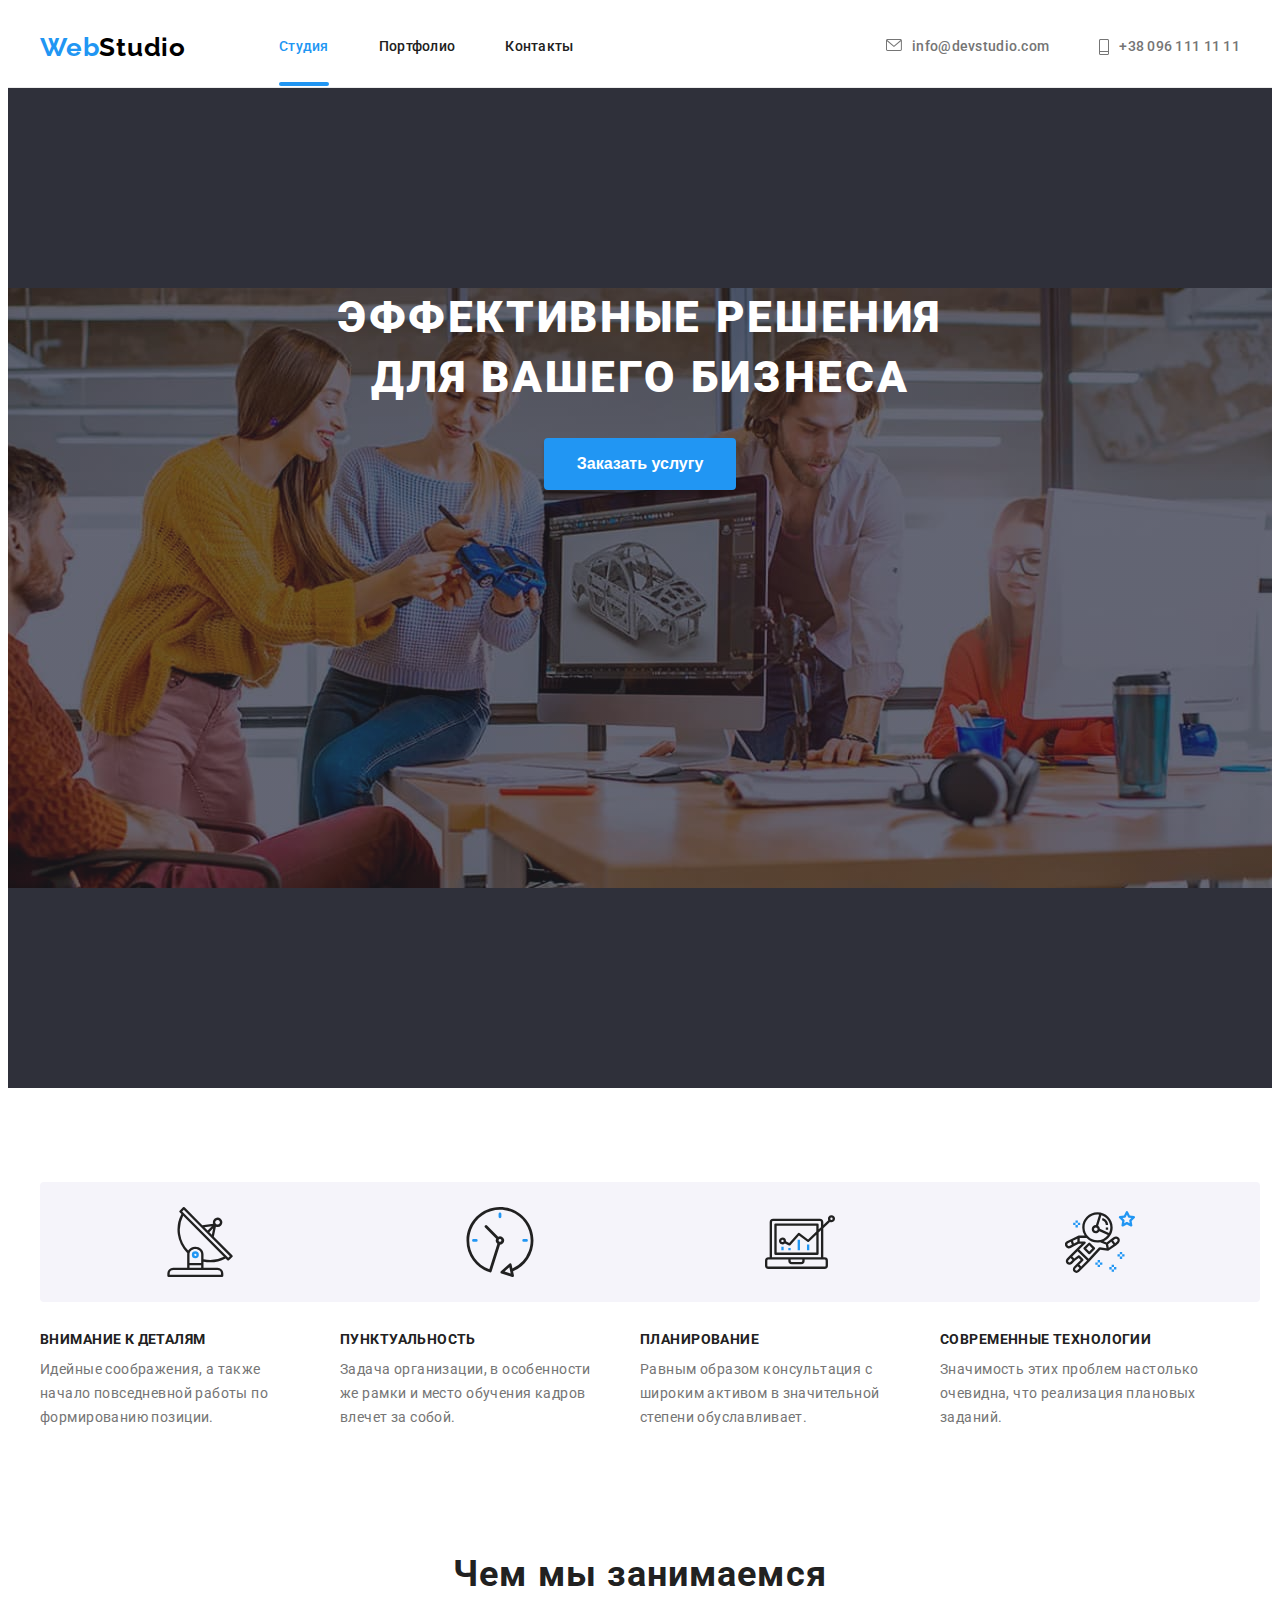
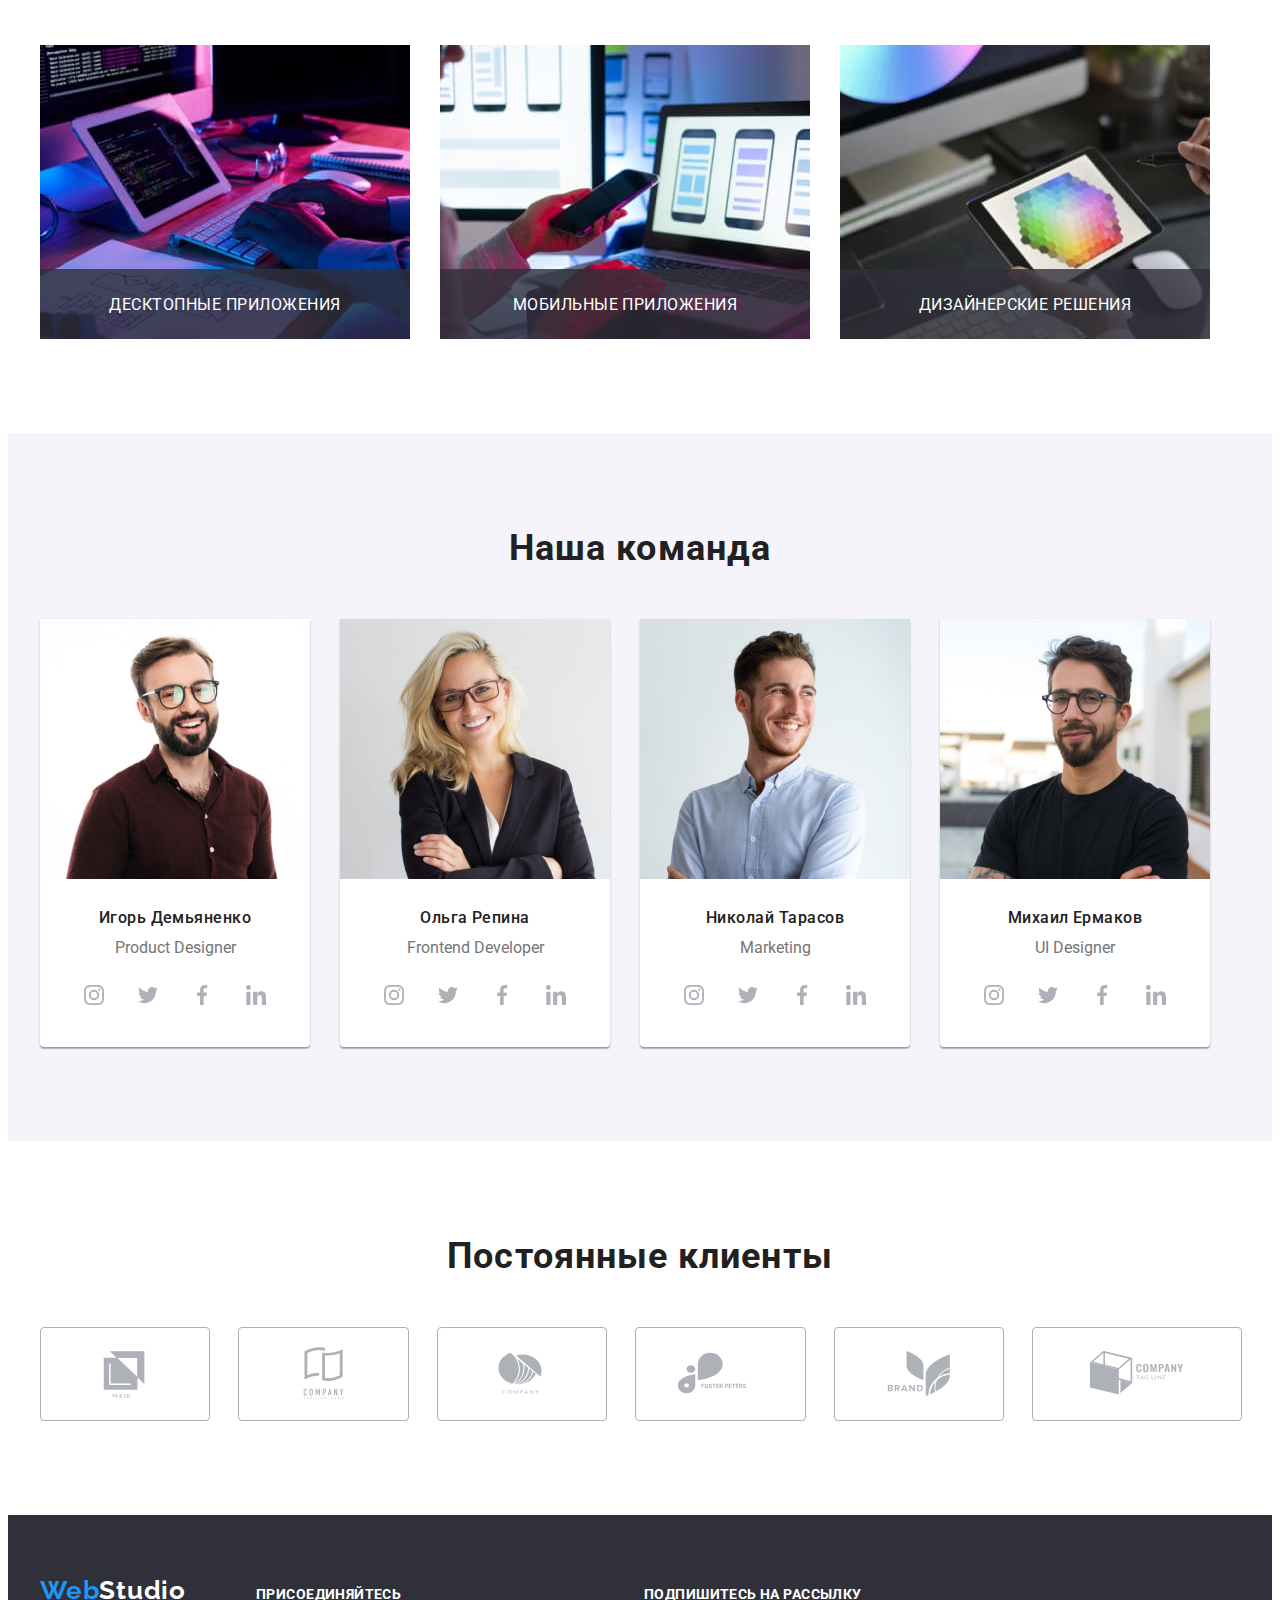
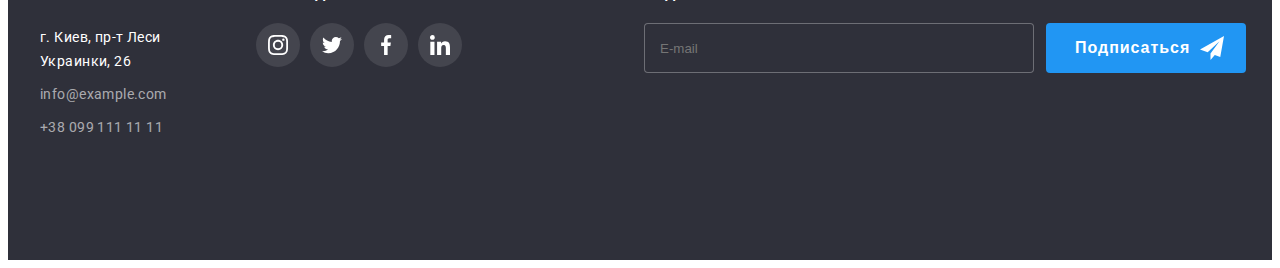
==== index.html @ d4ddfa1c "summary" ====
<!DOCTYPE html>
<html lang="ru">
  <head>
    <meta charset="UTF-8" />
    <meta http-equiv="X-UA-Compatible" content="IE=edge" />
    <meta name="viewport" content="width=device-width, initial-scale=1.0" />
    <title>WebStudio</title>
    <link rel="preconnect" href="https://fonts.googleapis.com" />
    <link rel="preconnect" href="https://fonts.gstatic.com" crossorigin />
    <link
      href="https://fonts.googleapis.com/css2?family=Raleway:wght@700&family=Roboto:wght@400;500;700;900&display=swap"
      rel="stylesheet"
    />
    <link
      rel="stylesheet"
      href="https://cdnjs.cloudflare.com/ajax/libs/modern-normalize/1.1.0/modern-normalize.min.css"
      integrity="sha512-wpPYUAdjBVSE4KJnH1VR1HeZfpl1ub8YT/NKx4PuQ5NmX2tKuGu6U/JRp5y+Y8XG2tV+wKQpNHVUX03MfMFn9Q=="
      crossorigin="anonymous"
      referrerpolicy="no-referrer"
    />

    <link rel="stylesheet" href="./css/main.min.css" />
  </head>
  <body>
    <header class="header">
      <div class="container header__container">
        <a class="logo link" href="./index.html">Web<span class="logo--dark">Studio</span> </a>
        <nav class="mobile-menu-only">
          <button type="button" class="mobile-menu-btn" data-menu-open>
            <svg class="mobile-menu-btn-icon" width="24" height="16">
              <use href="./images/icons.svg#menu"></use>
            </svg>
          </button>

          <div class="mobile-menu" data-menu>
            <div class="container mobile-menu-container">
              <button type="button" class="mobile-menu__close-btn" data-menu-close>
                <svg class="mobile-menu__close-icon" width="18" height="18">
                  <use href="./images/icons.svg#modal"></use>
                </svg>
              </button>

              <ul class="list mobile-menu__list">
                <li class="mobile-menu__item">
                  <a class="mobile-menu__link current link" href="./index.html">Студия</a>
                </li>
                <li class="mobile-menu__item">
                  <a href="./portfolio.html" class="link mobile-menu__link">Портфолио</a>
                </li>
                <li class="mobile-menu__item">
                  <a href="#" class="link mobile-menu__link">Контакты</a>
                </li>
              </ul>

              <ul class="list mobile-menu__contact-list">
                <li class="link mobile-menu__contact-item">
                  <a class="mobile-menu__tel-link" href="tel:+380961111111">+38 096 111 11 11</a>
                </li>
                <li class="link mobile-menu__contact-item">
                  <a class="mobile-menu__mail-link" href="mailto:info@devstudio.com"
                    >info@devstudio.com</a
                  >
                </li>
              </ul>

              <ul class="list mobile-menu__social-list">
                <li class="mobile-menu__social-item">
                  <a href="https://www.instagram.com/" class="link mobile-menu__social-link">Instagram</a>
                </li>
                <li class="mobile-menu__social-item">
                  <a href="https://twitter.com/" class="link mobile-menu__social-link">Twitter</a>
                </li>
                <li class="mobile-menu__social-item">
                  <a href="https://www.facebook.com/" class="link mobile-menu__social-link">Facebook</a>
                </li>
                <li class="mobile-menu__social-item">
                  <a href="https://www.linkedin.com/" class="link mobile-menu__social-link">LinkedIn</a>
                </li>
              </ul>
            </div>
          </div>
        </nav>
        <nav class="navigation">
          <ul class="navigation__menu list">
            <li class="navigation__item">
              <a class="navigation__link current link" href="./index.html">Студия</a>
            </li>
            <li class="navigation__item">
              <a class="navigation__link link" href="./portfolio.html">Портфолио</a>
            </li>
            <li class="navigation__item">
              <a class="navigation__link link" href="#">Контакты</a>
            </li>
          </ul>
        </nav>

        <ul class="contact list">
          <li class="contact__item">
            <a class="contact__link link" href="mailto:info@devstudio.com">
              <svg class="contact__icon" width="16" height="12">
                <use href="./images/icons.svg#envelope"></use>
              </svg>
              info@devstudio.com
            </a>
          </li>
          <li class="contact__item">
            <a class="contact__link link" href="tel:0961111111">
              <svg class="contact__icon" width="10" height="16">
                <use href="./images/icons.svg#vector"></use>
              </svg>
              +38 096 111 11 11</a
            >
          </li>
        </ul>
      </div>
    </header>
    <main>
      <!-- HERO -->
      <section class="section hero">
        <div class="container hero__container">
          <h1 class="hero__title">Эффективные решения <br />для вашего бизнеса</h1>
          <button class="hero__btn" data-modal-open type="button">Заказать услугу</button>
        </div>
      </section>

      <!-- FEATURES -->
      <section class="section features">
        <div class="container features__container">
          <ul class="features__menu list">
            <li class="features__item">
              <div class="">
                <div class="features__icons">
                  <svg width="70" height="70">
                    <use href="./images/icons.svg#antenna"></use>
                  </svg>
                </div>
                <h3 class="features__idea">Внимание к деталям</h3>
                <p class="features__meaning">
                  Идейные соображения, а также начало повседневной работы по формированию позиции.
                </p>
              </div>
            </li>

            <li class="features__item">
              <div class="features__icons">
                <svg width="70" height="70">
                  <use href="./images/icons.svg#clock"></use>
                </svg>
              </div>
              <h3 class="features__idea">Пунктуальность</h3>
              <p class="features__meaning">
                Задача организации, в особенности же рамки и место обучения кадров влечет за собой.
              </p>
            </li>
            <li class="features__item">
              <div class="features__icons">
                <svg width="70" height="70">
                  <use href="./images/icons.svg#diagram"></use>
                </svg>
              </div>
              <h3 class="features__idea">Планирование</h3>
              <p class="features__meaning">
                Равным образом консультация с широким активом в значительной степени обуславливает.
              </p>
            </li>
            <li class="features__item">
              <div class="features__icons">
                <svg width="70" height="70">
                  <use href="./images/icons.svg#astronaut"></use>
                </svg>
              </div>
              <h3 class="features__idea">Современные технологии</h3>
              <p class="features__meaning">
                Значимость этих проблем настолько очевидна, что реализация плановых заданий.
              </p>
            </li>
          </ul>
        </div>
      </section>
      <!-- MISSION -->
      <section class="section mission">
        <div class="container mission__container">
          <h2 class="mission__our-mission">Чем мы занимаемся</h2>
          <ul class="mission__mission-list list">
            <li class="mission__mission-item">
              <picture>
                <source
                  srcset="./images/comp.jpg 1x, ./images/comp@2x.jpg 2x"
                  media="(min-width: 1200px)"
                />
                <img
                  src="./images/comp.jpg"
                  alt="поддержка работы сайта на компьютере"
                  width="370"
                  height="294"
                />
              </picture>
              <div class="mission__mission-text">Десктопные приложения</div>
            </li>
            <li class="mission__mission-item">
              <picture>
                <source
                  srcset="./images/phone.jpg 1x, ./images/phone@2x.jpg 2x"
                  media="(min-width: 1200px)"
                />
                <img
                  src="./images/phone.jpg"
                  alt="поддержка работы сайта на телефоне"
                  width="370"
                  height="294"
                />
              </picture>
              <div class="mission__mission-text">Мобильные приложения</div>
            </li>
            <li class="mission__mission-item">
              <picture>
                <source
                  srcset="./images/tab.jpg 1x, ./images/tab@2x.jpg 2x"
                  media="(min-width: 1200px)"
                />
                <img
                  src="./images/tab.jpg"
                  alt="поддержка работы сайта на планшете"
                  width="370"
                  height="294"
                />
              </picture>
              <div class="mission__mission-text">Дизайнерские решения</div>
            </li>
          </ul>
        </div>
      </section>
      <!-- PERSONAL -->
      <section class="section personal">
        <div class="container personal__container">
          <h2 class="personal__our-team">Наша команда</h2>
          <ul class="personal__team-list list">
            <li class="personal__team-item">
              <picture>
                <source
                  srcset="./images/employees/igor-1_d.jpg 1x, ./images/employees/igor-1_d@2x.jpg 2x"
                  media="(min-width: 1200px)"
                />
                <source
                  srcset="./images/employees/igor-1_t.jpg 1x, ./images/employees/igor-1_t@2x.jpg 2x"
                  media="(min-width: 768px)"
                />
                <source
                  srcset="./images/employees/igor-1_m.jpg 1x, ./images/employees/igor-1_m@2x.jpg 2x"
                  media="(max-width: 767px)"
                />
                <img
                  class="human"
                  src="./images/employees/igor-1_d.jpg"
                  alt="Игорь Демьяненко"
                  width="270"
                  height="260"
                  loading="lazy"
                />
              </picture>
              <div class="personal__person">
                <h3 class="personal__name">Игорь Демьяненко</h3>
                <p class="personal__work" lang="en">Product Designer</p>
                <ul class="social list">
                  <li class="social__item">
                    <a
                      class="social__link link"
                      href="https://www.instagram.com/"
                      target="_blank"
                      rel="noopener noreferrer"
                      aria-label="instagram"
                    >
                      <svg class="social__icon" width="20" height="20">
                        <use href="./images/icons.svg#instagram"></use>
                      </svg>
                    </a>
                  </li>
                  <li class="social__item">
                    <a
                      class="social__link link"
                      href="https://twitter.com/"
                      target="_blank"
                      rel="noopener noreferrer"
                      aria-label="twitter"
                    >
                      <svg class="social__icon" width="20" height="20">
                        <use href="./images/icons.svg#twitter"></use>
                      </svg>
                    </a>
                  </li>
                  <li class="social__item">
                    <a
                      class="social__link link"
                      href="https://www.facebook.com/"
                      target="_blank"
                      rel="noopener noreferrer"
                      aria-label="facebook"
                    >
                      <svg class="social__icon" width="20" height="20">
                        <use href="./images/icons.svg#facebook"></use>
                      </svg>
                    </a>
                  </li>
                  <li class="social__item">
                    <a
                      class="social__link link"
                      href="https://www.linkedin.com/"
                      target="_blank"
                      rel="noopener noreferrer"
                      aria-label="linkedin"
                    >
                      <svg class="social__icon" width="20" height="20">
                        <use href="./images/icons.svg#linkedin"></use>
                      </svg>
                    </a>
                  </li>
                </ul>
              </div>
            </li>
            <li class="personal__team-item">
              <picture>
                <source
                  srcset="./images/employees/olga-2_d.jpg 1x, ./images/employees/olga-2_d@2x.jpg 2x"
                  media="(min-width: 1200px)"
                />
                <source
                  srcset="./images/employees/olga-2_t.jpg 1x, ./images/employees/olga-2_t@2x.jpg 2x"
                  media="(min-width: 768px)"
                />
                <source
                  srcset="./images/employees/olga-2_m.jpg 1x, ./images/employees/olga-2_m@2x.jpg 2x"
                  media="(max-width: 767px)"
                />
                <img
                  class="human"
                  src="./images/employees/olga-2_d.jpg"
                  alt="Ольга Репина"
                  width="270"
                  height="260"
                  loading="lazy"
                />
              </picture>
              <div class="personal__person">
                <h3 class="personal__name">Ольга Репина</h3>
                <p class="personal__work" lang="en">Frontend Developer</p>
                <ul class="social list">
                  <li class="social__item">
                    <a
                      class="social__link link"
                      href="https://www.instagram.com/"
                      target="_blank"
                      rel="noopener noreferrer"
                      aria-label="instagram"
                    >
                      <svg class="social__icon" width="20" height="20">
                        <use href="./images/icons.svg#instagram"></use>
                      </svg>
                    </a>
                  </li>
                  <li class="social__item">
                    <a
                      class="social__link link"
                      href="https://twitter.com/"
                      target="_blank"
                      rel="noopener noreferrer"
                      aria-label="twitter"
                    >
                      <svg class="social__icon" width="20" height="20">
                        <use href="./images/icons.svg#twitter"></use>
                      </svg>
                    </a>
                  </li>
                  <li class="social__item">
                    <a
                      class="social__link link"
                      href="https://www.facebook.com/"
                      target="_blank"
                      rel="noopener noreferrer"
                      aria-label="facebook"
                    >
                      <svg class="social__icon" width="20" height="20">
                        <use href="./images/icons.svg#facebook"></use>
                      </svg>
                    </a>
                  </li>
                  <li class="social__item">
                    <a
                      class="social__link link"
                      href="https://www.linkedin.com/"
                      target="_blank"
                      rel="noopener noreferrer"
                      aria-label="linkedin"
                    >
                      <svg class="social__icon" width="20" height="20">
                        <use href="./images/icons.svg#linkedin"></use>
                      </svg>
                    </a>
                  </li>
                </ul>
              </div>
            </li>
            <li class="personal__team-item">
              <picture>
                <source srcset="./images/employees/nikolai-3_d.jpg 1x, ./images/employees/nikolai-3_d@2x.jpg 2x"
                  media="(min-width: 1200px)" />
                <source srcset="./images/employees/nikolai-3_t.jpg 1x, ./images/employees/nikolai-3_t@2x.jpg 2x"
                  media="(min-width: 768px)" />
                <source srcset="./images/employees/nikolai-3_m.jpg 1x, ./images/employees/nikolai-3_m@2x.jpg 2x"
                  media="(max-width: 767px)" />
                <img class="human"
                src="./images/employees/nikolai-3_d.jpg"
                alt="Николай Тарасов"
                width="270"
                height="260"
                loading="lazy"
              />
              </picture>
              <div class="personal__person">
                <h3 class="personal__name">Николай Тарасов</h3>
                <p class="personal__work" lang="en">Marketing</p>
                <ul class="social list">
                  <li class="social__item">
                    <a
                      class="social__link link"
                      href="https://www.instagram.com/"
                      target="_blank"
                      rel="noopener noreferrer"
                      aria-label="instagram"
                    >
                      <svg class="social__icon" width="20" height="20">
                        <use href="./images/icons.svg#instagram"></use>
                      </svg>
                    </a>
                  </li>
                  <li class="social__item">
                    <a
                      class="social__link link"
                      href="https://twitter.com/"
                      target="_blank"
                      rel="noopener noreferrer"
                      aria-label="twitter"
                    >
                      <svg class="social__icon" width="20" height="20">
                        <use href="./images/icons.svg#twitter"></use>
                      </svg>
                    </a>
                  </li>
                  <li class="social__item">
                    <a
                      class="social__link link"
                      href="https://www.facebook.com/"
                      target="_blank"
                      rel="noopener noreferrer"
                      aria-label="facebook"
                    >
                      <svg class="social__icon" width="20" height="20">
                        <use href="./images/icons.svg#facebook"></use>
                      </svg>
                    </a>
                  </li>
                  <li class="social__item">
                    <a
                      class="social__link link"
                      href="https://www.linkedin.com/"
                      target="_blank"
                      rel="noopener noreferrer"
                      aria-label="linkedin"
                    >
                      <svg class="social__icon" width="20" height="20">
                        <use href="./images/icons.svg#linkedin"></use>
                      </svg>
                    </a>
                  </li>
                </ul>
              </div>
            </li>
            <li class="personal__team-item">
              <picture>
                <source srcset="./images/employees/mixail-4_d.jpg 1x, ./images/employees/mixail-4_d@2x.jpg 2x"
                  media="(min-width: 1200px)" />
                <source srcset="./images/employees/mixail-4_t.jpg 1x, ./images/employees/mixail-4_t@2x.jpg 2x"
                  media="(min-width: 768px)" />
                <source srcset="./images/employees/mixail-4_m.jpg 1x, ./images/employees/mixail-4_m@2x.jpg 2x"
                  media="(max-width: 767px)" />
                <img class="human"
                src="./images/employees/mixail-4_d.jpg"
                alt="Михаил Ермаков"
                width="270"
                height="260"
                loading="lazy"
              />
              </picture>
              <div class="personal__person">
                <h3 class="personal__name">Михаил Ермаков</h3>
                <p class="personal__work" lang="en">UI Designer</p>
                <ul class="social list">
                  <li class="social__item">
                    <a
                      class="social__link link"
                      href="https://www.instagram.com/"
                      target="_blank"
                      rel="noopener noreferrer"
                      aria-label="instagram"
                    >
                      <svg class="social__icon" width="20" height="20">
                        <use href="./images/icons.svg#instagram"></use>
                      </svg>
                    </a>
                  </li>
                  <li class="social__item">
                    <a
                      class="social__link link"
                      href="https://twitter.com/"
                      target="_blank"
                      rel="noopener noreferrer"
                      aria-label="twitter"
                    >
                      <svg class="social__icon" width="20" height="20">
                        <use href="./images/icons.svg#twitter"></use>
                      </svg>
                    </a>
                  </li>
                  <li class="social__item">
                    <a
                      class="social__link link"
                      href="https://www.facebook.com/"
                      target="_blank"
                      rel="noopener noreferrer"
                      aria-label="facebook"
                    >
                      <svg class="social__icon" width="20" height="20">
                        <use href="./images/icons.svg#facebook"></use>
                      </svg>
                    </a>
                  </li>
                  <li class="social__item">
                    <a
                      class="social__link link"
                      href="https://www.linkedin.com/"
                      target="_blank"
                      rel="noopener noreferrer"
                      aria-label="linkedin"
                    >
                      <svg class="social__icon" width="20" height="20">
                        <use href="./images/icons.svg#linkedin"></use>
                      </svg>
                    </a>
                  </li>
                </ul>
              </div>
            </li>
          </ul>
        </div>
      </section>
      <!-- PARTNERS -->
      <section class="section partners">
        <div class="container">
          <h2 class="partners__all-partners">Постоянные клиенты</h2>
          <ul class="partners__our-partners">
            <li class="partners__partners-items list">
              <a class="partners__partners-link link" href="">
                <svg class="partners__partners-icons" width="106" height="60">
                  <use href="./images/icons.svg#Logo-1"></use>
                </svg>
              </a>
            </li>
            <li class="partners__partners-items list">
              <a class="partners__partners-link link" href="">
                <svg class="partners__partners-icons" width="106" height="60">
                  <use href="./images/icons.svg#Logo-2"></use>
                </svg>
              </a>
            </li>
            <li class="partners__partners-items list">
              <a class="partners__partners-link link" href="">
                <svg class="partners__partners-icons" width="106" height="60">
                  <use href="./images/icons.svg#Logo-3"></use>
                </svg>
              </a>
            </li>
            <li class="partners__partners-items list">
              <a class="partners__partners-link link" href="">
                <svg class="partners__partners-icons" width="106" height="60">
                  <use href="./images/icons.svg#Logo-4"></use>
                </svg>
              </a>
            </li>
            <li class="partners__partners-items list">
              <a class="partners__partners-link link" href="">
                <svg class="partners__partners-icons" width="106" height="60">
                  <use href="./images/icons.svg#Logo-5"></use>
                </svg>
              </a>
            </li>
            <li class="partners__partners-items list">
              <a class="partners__partners-link link" href="">
                <svg class="partners__partners-icons" width="106" height="60">
                  <use href="./images/icons.svg#Logo-6"></use>
                </svg>
              </a>
            </li>
          </ul>
        </div>
      </section>
    </main>
    <footer class="footer">
      <div class="footer__container container">
        <div class="logo-adress">
          <a class="logo link" href="./index.html"
            >Web<span class="logo logo--light">Studio</span></a
          >

          <ul class="footer-adress list">
            <li class="footer-adress__item">
              <a
                class="footer-adress__adress link"
                href="https://bit.ly/3pXMvUd"
                target="_blank"
                rel="noopener noreferrer"
              >
                г. Киев, пр-т Леси Украинки, 26
              </a>
            </li>

            <li class="footer-adress__item">
              <a class="footer-adress__mailPhone link" href="mailto:info@example.com"
                >info@example.com</a
              >
            </li>

            <li class="footer-adress__item">
              <a class="footer-adress__mailPhone link" href="tel:0991111111">+38 099 111 11 11</a>
            </li>
          </ul>
        </div>

        <div class="join">
          <b class="join__us">Присоединяйтесь</b>
          <ul class="join__social">
            <li class="join__item list">
              <a
                class="join__link link"
                href="https://www.instagram.com/"
                target="_blank"
                rel="noopener noreferrer"
                aria-label="instagram"
              >
                <svg class="join__icon" width="20" height="20">
                  <use href="./images/icons.svg#instagram"></use>
                </svg>
              </a>
            </li>
            <li class="join__item list">
              <a
                class="join__link link"
                href="https://twitter.com/"
                target="_blank"
                rel="noopener noreferrer"
                aria-label="instagram"
              >
                <svg class="join__icon" width="20" height="20">
                  <use href="./images/icons.svg#twitter"></use>
                </svg>
              </a>
            </li>
            <li class="join__item list">
              <a
                class="join__link link"
                href="https://www.facebook.com/"
                target="_blank"
                rel="noopener noreferrer"
                aria-label="instagram"
              >
                <svg class="join__icon" width="20" height="20">
                  <use href="./images/icons.svg#facebook"></use>
                </svg>
              </a>
            </li>
            <li class="join__item list">
              <a
                class="join__link link"
                href="https://www.linkedin.com/"
                target="_blank"
                rel="noopener noreferrer"
                aria-label="instagram"
              >
                <svg class="join__icon" width="20" height="20">
                  <use href="./images/icons.svg#linkedin"></use>
                </svg>
              </a>
            </li>
          </ul>
        </div>

        <div class="form-send">
          <b class="form-send__send">Подпишитесь на рассылку</b>
          <form class="form-footer">
            <input class="form-footer__email" type="email" name="email" placeholder="E-mail" />
            <button class="form-footer__button" type="submit">
              <b>Подписаться</b>
              <svg class="form-footer__icon" width="24" height="24">
                <use href="./images/icons.svg#aireplane"></use>
              </svg>
            </button>
          </form>
        </div>
      </div>
    </footer>
    <div class="backdrop is-hidden" data-modal>
      <div class="modal">
        <button class="modal__button" type="button" data-modal-close aria-label="Закрыть окно">
          <svg class="modal__icon" width="11" height="11">
            <use href="./images/icons.svg#modal"></use>
          </svg>
        </button>

        <form class="form" autocomplete="off">
          <strong class="form__contact"> Оставьте свои данные, мы вам перезвоним </strong>

          <label class="form__area">
            <span class="form__info">Имя</span>
            <span class="form__input-svg">
              <input type="text" class="form__input" name="name" />
              <svg class="form__icon" width="12" height="12">
                <use href="./images/icons.svg#human"></use></svg
            ></span>
          </label>

          <label class="form__area">
            <span class="form__info">Телефон </span>
            <span class="form__input-svg">
              <input class="form__input" type="text" name="tel" />
              <svg class="form__icon" width="13" height="13">
                <use href="./images/icons.svg#phone"></use></svg
            ></span>
          </label>

          <label class="form__area">
            <span class="form__info">Почта</span>
            <span class="form__input-svg">
              <input class="form__input" type="email" name="mail" />
              <svg class="form__icon" width="15" height="12">
                <use href="./images/icons.svg#letter"></use></svg
            ></span>
          </label>

          <label class="form__area">
            <span class="form__info">Комментарий</span>
            <textarea
              class="form__input-comment"
              name="comment"
              placeholder="Введите текст"
            ></textarea>
          </label>

          <label class="form-checkbox">
            <span class="checkbox-container">
              <input class="checkbox" name="agreement" type="checkbox" />
              <svg class="checkbox-icon-checked" width="16px" height="15px">
                <use href="./images/icons.svg#click"></use>
              </svg>
              <span class="checkbox-icon-unchecked"></span>
            </span>
            <span class="checkbox-label">
              Соглашаюсь с рассылкой и принимаю
              <a class="checkbox-label-link" href="" target="_blank" rel="noopener noreferrer"
                >Условия договора</a
              >
            </span>
          </label>
          <button class="send-btn" type="submit">Отправить</button>
        </form>
      </div>
    </div>

    <script src="./js/modal.js"></script>
    <script src="./js/mobile-menu.js"></script>
  </body>
</html>
---- css/main.min.css ----
.visually-hidden{clip:rect(0 0 0 0);-webkit-clip-path:inset(50%);clip-path:inset(50%);height:1px;overflow:hidden;position:absolute;white-space:nowrap;width:1px}body{font-family:"Roboto",sans-serif;font-style:normal;overflow-x:hidden}body.modal-open{overflow:hidden}@media screen and (min-width: 480px){.section{padding-bottom:60px;padding-top:60px}}@media screen and (min-width: 768px){.section{padding-bottom:60px;padding-top:60px}}@media screen and (min-width: 1200px){.section{padding-bottom:94px;padding-top:94px}}.container{margin-left:auto;margin-right:auto;padding-left:15px;padding-right:15px;-webkit-box-align:center;-ms-flex-align:center;align-items:center}@media screen and (min-width: 480px){.container{width:480px}}@media screen and (min-width: 768px){.container{width:768px}}@media screen and (min-width: 1200px){.container{width:1200px}}h1,h2,h3,h4,h5,h6,ul,p{margin:0;padding:0}img{display:block;max-width:100%;height:auto}.list{list-style:none;padding:0;margin:0}.link{text-decoration:none}.header__container{display:-webkit-box;display:-ms-flexbox;display:flex;-ms-flex-line-pack:center;align-content:center}.header{border-bottom:1px solid #ececec;padding-top:24px;padding-bottom:24px}@media screen and (max-width: 767px){.header{position:relative;padding-top:16px;padding-bottom:16px}}@media screen and (min-width: 768px){.mobile-menu-only{display:none}}.mobile-menu-btn{position:absolute;top:22px;right:35px;background-color:transparent;border:none;padding:0;line-height:0;cursor:pointer}.mobile-menu-btn:hover,.mobile-menu-btn:focus{color:#2196f3}.mobile-menu{position:absolute;top:0;left:0;width:100%;height:100vh;overflow:auto;opacity:0;visibility:hidden;pointer-events:none;background-color:#fff;z-index:100;-webkit-transition:opacity 250ms cubic-bezier(0.4, 0, 0.2, 1),visibility 250ms cubic-bezier(0.4, 0, 0.2, 1);transition:opacity 250ms cubic-bezier(0.4, 0, 0.2, 1),visibility 250ms cubic-bezier(0.4, 0, 0.2, 1)}.mobile-menu.is-open{opacity:1;visibility:visible;pointer-events:auto}.mobile-menu__close-btn:hover .mobile-menu__close-icon,.mobile-menu__close-btn:focus .mobile-menu__close-icon{fill:#2196f3;cursor:pointer}.mobile-menu-container{position:relative;padding-top:48px;padding-bottom:48px;z-index:100}.mobile-menu__close-btn{position:absolute;top:21px;right:25px;background-color:transparent;border:none;padding:0;line-height:0}.mobile-menu__list,.mobile-menu__contact-list,.mobile-menu__social-list{padding-left:40px;margin-bottom:48px}.mobile-menu__item{margin-bottom:32px}.mobile-menu__item:last-child{margin-bottom:300px}.mobile-menu__list{font-weight:500;font-size:40px;line-height:1.18;letter-spacing:0.02em}.mobile-menu__contact-item{margin-bottom:32px}.mobile-menu__contact-item:last-child{margin-bottom:64px}.mobile-menu__link{position:relative;color:#212121}.mobile-menu__link:hover,.mobile-menu__link:focus{color:#2196f3}.mobile-menu__link.current{color:#2196f3}.mobile-menu__tel-link{font-weight:500;font-size:34px;line-height:1.18;letter-spacing:0.02em;color:#2196f3;text-decoration:none}.mobile-menu__mail-link{font-weight:500;font-size:24px;line-height:1.17;letter-spacing:0.02em;color:#757575;text-decoration:none}.mobile-menu__social-list{display:-webkit-box;display:-ms-flexbox;display:flex;-ms-flex-wrap:wrap;flex-wrap:wrap}.mobile-menu__social-item{padding-right:10px;margin-top:10px}.mobile-menu__social-item:not(:last-child){border-right:1px solid rgba(33,33,33,0.2);margin-right:10px}.mobile-menu__social-link{font-weight:500;font-size:18px;line-height:1.22;letter-spacing:0.02em;color:#2196f3;text-decoration:none}.navigation{display:-webkit-box;display:-ms-flexbox;display:flex;margin-left:93px}@media screen and (min-width: 320px) and (max-width: 767px){.navigation{visibility:hidden;display:none}}.navigation__menu{font-weight:500;font-size:14px;line-height:1.14;letter-spacing:0.02em;display:-webkit-box;display:-ms-flexbox;display:flex}.navigation__item,.contact__item:not(:last-child){margin-right:50px}.navigation__link{position:relative;padding:32px 0;color:#212121;-webkit-transition:color 250ms cubic-bezier(0.4, 0, 0.2, 1);transition:color 250ms cubic-bezier(0.4, 0, 0.2, 1)}.navigation__link:hover,.navigation__link:focus{color:#2196f3}.navigation__link.current{color:#2196f3}.navigation__link.current::after{content:'';position:absolute;display:block;width:100%;height:4px;background-color:#2196f3;border-radius:2px;bottom:0;left:0}.logo{font-family:"Raleway",sans-serif;font-weight:700;font-size:26px;line-height:1.19;letter-spacing:0.03em;color:#2196f3}.logo--dark{color:#000}.logo--light{color:#fff}@media screen and (min-width: 480px) and (max-width: 1199px){.logo-adress{text-align:center}}@media screen and (min-width: 768px) and (max-width: 1199px){.logo-adress{margin-left:76px}}.contact{-webkit-box-pack:center;-ms-flex-pack:center;justify-content:center;-webkit-box-align:center;-ms-flex-align:center;align-items:center;margin-left:auto;font-weight:500;font-size:12px;line-height:1.14;letter-spacing:0.02em}@media screen and (min-width: 320px) and (max-width: 767px){.contact{visibility:hidden;display:none}}@media screen and (min-width: 1200px){.contact{font-size:14px;display:-webkit-box;display:-ms-flexbox;display:flex}}@media screen and (min-width: 768px) and (max-width: 1199px){.contact__item:not(:last-child){margin-bottom:10px}}.contact__link{display:-webkit-box;display:-ms-flexbox;display:flex;color:#757575;-webkit-transition:color 250ms cubic-bezier(0.4, 0, 0.2, 1);transition:color 250ms cubic-bezier(0.4, 0, 0.2, 1)}.contact__link:hover,.contact__link:focus{color:#2196f3}.contact__icon{margin-right:10px;fill:currentColor}.hero{display:block;background-color:#2f303a;text-align:center;max-width:100%;height:400px;padding-top:118px;padding-bottom:118px;background-image:-webkit-gradient(linear, left top, right top, from(rgba(47,48,58,0.4)), to(rgba(47,48,58,0.4))),url(../images/hero/hero_m.jpg);background-image:linear-gradient(to right, rgba(47,48,58,0.4), rgba(47,48,58,0.4)),url(../images/hero/hero_m.jpg);margin-left:auto;margin-right:auto;background-position:center;background-repeat:no-repeat}@media screen and (min-width: 489px){.hero{max-width:768px;background-image:-webkit-gradient(linear, left top, right top, from(rgba(47,48,58,0.4)), to(rgba(47,48,58,0.4))),url(../images/hero/hero_t.jpg);background-image:linear-gradient(to right, rgba(47,48,58,0.4), rgba(47,48,58,0.4)),url(../images/hero/hero_t.jpg)}}@media screen and (min-width: 769px){.hero{max-width:1600px;height:600px;padding-top:200px;padding-bottom:200px;background-image:-webkit-gradient(linear, left top, right top, from(rgba(47,48,58,0.4)), to(rgba(47,48,58,0.4))),url(../images/hero/hero_d.jpg);background-image:linear-gradient(to right, rgba(47,48,58,0.4), rgba(47,48,58,0.4)),url(../images/hero/hero_d.jpg)}}.hero__container{display:block}.hero__title{text-align:center;margin-bottom:30px;font-weight:900;font-size:26px;line-height:1.62;letter-spacing:0.06em;text-transform:uppercase;color:#fff}@media screen and (min-width: 1200px){.hero__title{font-size:44px;line-height:1.36}}.hero__btn{padding:10px 32px;display:inline-block;font-weight:700;font-size:16px;line-height:1.87;color:#fff;background-color:#2196f3;text-decoration:none;-webkit-box-shadow:0px 4px 4px rgba(0,0,0,0.15);box-shadow:0px 4px 4px rgba(0,0,0,0.15);border-radius:4px;border:1px solid transparent;cursor:pointer}.backdrop{position:fixed;width:100%;height:100%;left:0px;top:0px;background-color:rgba(0,0,0,0.2);opacity:1;-webkit-transition:opacity 250ms cubic-bezier(0.4, 0, 0.2, 1),visibility 250ms cubic-bezier(0.4, 0, 0.2, 1);transition:opacity 250ms cubic-bezier(0.4, 0, 0.2, 1),visibility 250ms cubic-bezier(0.4, 0, 0.2, 1);overflow-y:scroll}.backdrop.is-hidden{opacity:0;pointer-events:none;visibility:hidden}.backdrop.is-hidden .modal{-webkit-transform:translate(-50%, -50%) scale(0.5);transform:translate(-50%, -50%) scale(0.5)}.modal{position:absolute;top:50%;left:50%;padding:40px;-webkit-transform:translate(-50%, -50%) scale(1);transform:translate(-50%, -50%) scale(1);width:450px;height:609px;background:#ffffff;-webkit-box-shadow:0px 1px 3px rgba(0,0,0,0.12),0px 1px 1px rgba(0,0,0,0.14),0px 2px 1px rgba(0,0,0,0.2);box-shadow:0px 1px 3px rgba(0,0,0,0.12),0px 1px 1px rgba(0,0,0,0.14),0px 2px 1px rgba(0,0,0,0.2);border-radius:4px;-webkit-transition:-webkit-transform 250ms cubic-bezier(0.4, 0, 0.2, 1);transition:-webkit-transform 250ms cubic-bezier(0.4, 0, 0.2, 1);transition:transform 250ms cubic-bezier(0.4, 0, 0.2, 1);transition:transform 250ms cubic-bezier(0.4, 0, 0.2, 1), -webkit-transform 250ms cubic-bezier(0.4, 0, 0.2, 1)}@media screen and (min-width: 1200px){.modal{width:528px;height:581px}}.modal__button{position:absolute;display:-webkit-box;display:-ms-flexbox;display:flex;width:30px;height:30px;right:8px;top:8px;-webkit-box-align:center;-ms-flex-align:center;align-items:center;-webkit-box-pack:center;-ms-flex-pack:center;justify-content:center;padding:0;background:#fff;border:1px solid rgba(0,0,0,0.1);border-radius:50%;cursor:pointer;-webkit-transition:color 250ms cubic-bezier(0.4, 0, 0.2, 1);transition:color 250ms cubic-bezier(0.4, 0, 0.2, 1)}.modal__button:hover,.modal__button:focus{color:#2196f3}.modal__icon{fill:currentColor}.form{margin-left:auto;margin-right:auto}.form__contact{display:block;font-weight:700;font-size:20px;line-height:1.15;text-align:center;letter-spacing:0.03em;color:#212121;margin-bottom:12px}.form__area{display:-webkit-box;display:-ms-flexbox;display:flex;-webkit-box-orient:vertical;-webkit-box-direction:normal;-ms-flex-direction:column;flex-direction:column;margin-bottom:10px}.form__input-svg:hover,.form__input-svg:focus+.icon{fill:#2196f3}.form__input-svg{position:relative;-webkit-box-orient:vertical;-webkit-box-direction:normal;-ms-flex-direction:column;flex-direction:column;display:-webkit-box;display:-ms-flexbox;display:flex}.form__info{position:relative;font-size:12px;line-height:1.16;letter-spacing:0.01em;margin-bottom:4px;color:#757575}.form__input{position:relative;display:-webkit-box;display:-ms-flexbox;display:flex;border:1px solid rgba(33,33,33,0.2);border-radius:4px;padding:11px 32px;cursor:pointer;outline:transparent}.form__input:hover,.form__input:focus{border:1px solid #2196f3}.form__input-comment{width:100%;display:-webkit-box;display:-ms-flexbox;display:flex;height:120px;padding:12px 16px;resize:none;font-weight:400;font-size:12px;line-height:14px;letter-spacing:0.01em;color:rgba(117,117,117,0.5);color:#212121;border:1px solid rgba(33,33,33,0.2);border-radius:4px;-webkit-transition:border-color 250ms cubic-bezier(0.4, 0, 0.2, 1);transition:border-color 250ms cubic-bezier(0.4, 0, 0.2, 1);cursor:pointer;outline:transparent}.form__input-comment:hover,.form__input-comment:focus{border:1px solid #2196f3}.form__input-comment::-webkit-input-placeholder{color:rgba(117,117,117,0.5)}.form__input-comment:-ms-input-placeholder{color:rgba(117,117,117,0.5)}.form__input-comment::-ms-input-placeholder{color:rgba(117,117,117,0.5)}.form__input-comment::placeholder{color:rgba(117,117,117,0.5)}.form__icon{position:absolute;left:10px;top:50%;display:inline-block;-webkit-transform:translateY(-7px);transform:translateY(-7px)}.send-btn{display:block;-webkit-box-shadow:0px 4px 4px rgba(0,0,0,0.15);box-shadow:0px 4px 4px rgba(0,0,0,0.15);border:none;margin:0 auto;padding:10px 55px;border-radius:4px;background-color:#2196f3;color:#fff;cursor:pointer;font-weight:700;font-size:16px;line-height:1.88;-webkit-box-align:center;-ms-flex-align:center;align-items:center;text-align:center;letter-spacing:0.06em;-webkit-transition:-webkit-box-shadow 250ms cubic-bezier(0.4, 0, 0.2, 1);transition:-webkit-box-shadow 250ms cubic-bezier(0.4, 0, 0.2, 1);transition:box-shadow 250ms cubic-bezier(0.4, 0, 0.2, 1);transition:box-shadow 250ms cubic-bezier(0.4, 0, 0.2, 1), -webkit-box-shadow 250ms cubic-bezier(0.4, 0, 0.2, 1)}.form-checkbox{display:-webkit-box;display:-ms-flexbox;display:flex;-webkit-box-pack:center;-ms-flex-pack:center;justify-content:center;-webkit-box-align:center;-ms-flex-align:center;align-items:center;margin-bottom:30px}.checkbox-container{position:relative;display:block;width:16px;height:15px;margin-right:8px;cursor:pointer}.checkbox-icon-checked{position:absolute;top:0;left:0;width:16px;height:15px;-webkit-transform:scale(0.2);transform:scale(0.2);opacity:0;-webkit-transition:opacity 250ms cubic-bezier(0.4, 0, 0.2, 1),-webkit-transform 250ms cubic-bezier(0.4, 0, 0.2, 1);transition:opacity 250ms cubic-bezier(0.4, 0, 0.2, 1),-webkit-transform 250ms cubic-bezier(0.4, 0, 0.2, 1);transition:transform 250ms cubic-bezier(0.4, 0, 0.2, 1),opacity 250ms cubic-bezier(0.4, 0, 0.2, 1);transition:transform 250ms cubic-bezier(0.4, 0, 0.2, 1),opacity 250ms cubic-bezier(0.4, 0, 0.2, 1),-webkit-transform 250ms cubic-bezier(0.4, 0, 0.2, 1);background-color:#2196f3;border:none}.checkbox-icon-unchecked{position:absolute;top:0;left:0;display:block;width:16px;height:15px;border:2px solid #212121;border-radius:2px;-webkit-transition:border-color 250ms cubic-bezier(0.4, 0, 0.2, 1),border-color 250ms cubic-bezier(0.4, 0, 0.2, 1);transition:border-color 250ms cubic-bezier(0.4, 0, 0.2, 1),border-color 250ms cubic-bezier(0.4, 0, 0.2, 1)}.checkbox:checked+.checkbox-icon-checked{-webkit-transform:scale(1);transform:scale(1);opacity:1}.checkbox:checked ~ .checkbox-icon-unchecked{border-color:#2196f3}.checkbox:focus ~ .checkbox-icon-unchecked,.checkbox:hover ~ .checkbox-icon-unchecked{border-color:#2196f3}.checkbox:focus:checked ~ .checkbox-icon-unchecked,.checkbox:hover:checked ~ .checkbox-icon-unchecked{border-color:#212121}.checkbox{position:absolute;white-space:nowrap;width:1px;height:1px;overflow:hidden;border:0;padding:0;clip:rect(0 0 0 0);-webkit-clip-path:inset(50%);clip-path:inset(50%);margin:-1px}.checkbox-label{cursor:pointer;-webkit-user-select:none;-moz-user-select:none;-ms-user-select:none;user-select:none;font-weight:400;font-size:12px;line-height:1.16;letter-spacing:0.03em;color:#757575}@media screen and (min-width: 1200px){.checkbox-label{font-size:14px;line-height:1.71}}.checkbox-label-link{color:#2196f3;-webkit-text-decoration-line:underline;text-decoration-line:underline}@media screen and (min-width: 1200px){.features{padding-bottom:0}}@media screen and (min-width: 768px) and (max-width: 1199px){.features__menu{display:-webkit-box;display:-ms-flexbox;display:flex;-ms-flex-wrap:wrap;flex-wrap:wrap;gap:30px;margin-bottom:-30px}}@media screen and (min-width: 1200px){.features__menu{display:-webkit-box;display:-ms-flexbox;display:flex}}@media screen and (min-width: 480px){.features__item{margin-bottom:30px}}@media screen and (min-width: 768px) and (max-width: 1199px){.features__item{width:354px}}@media screen and (min-width: 1200px){.features__item{width:270px}.features__item:not(:last-child){margin-right:30px}}.features__icons{display:-webkit-box;display:-ms-flexbox;display:flex;-webkit-box-align:center;-ms-flex-align:center;align-items:center;-webkit-box-pack:center;-ms-flex-pack:center;justify-content:center;width:100%;padding:25px;background:#f5f4fa;border-radius:4px;margin-bottom:30px}.features__idea{color:#212121;font-weight:700;font-size:14px;line-height:1.14;letter-spacing:0.03em;text-transform:uppercase;margin-bottom:10px}@media screen and (min-width: 480px) and (max-width: 767px){.features__idea{text-align:center;-webkit-box-align:center;-ms-flex-align:center;align-items:center;-webkit-box-pack:center;-ms-flex-pack:center;justify-content:center}}.features__meaning{-webkit-box-align:center;-ms-flex-align:center;align-items:center;-webkit-box-pack:center;-ms-flex-pack:center;justify-content:center;color:#757575;font-weight:400;font-size:14px;line-height:1.71;letter-spacing:0.03em}@media screen and (min-width: 320px) and (max-width: 1199px){.mission{visibility:hidden;display:none}}.mission__container{-webkit-box-align:center;-ms-flex-align:center;align-items:center}.mission__our-mission,.personal__our-team{font-weight:700;font-size:36px;line-height:1.16;text-align:center;letter-spacing:0.03em;color:#212121;margin-bottom:50px}.mission__mission-list{display:-webkit-box;display:-ms-flexbox;display:flex;-webkit-box-align:center;-ms-flex-align:center;align-items:center;padding:0;margin:0}.mission__mission-item{display:-webkit-box;display:-ms-flexbox;display:flex;-webkit-box-align:center;-ms-flex-align:center;align-items:center;position:relative;content:'';margin-right:30px}.mission__mission-item:last-child{margin-right:0}.mission__mission-text{position:absolute;content:'';bottom:0;display:-webkit-box;display:-ms-flexbox;display:flex;-webkit-box-align:center;-ms-flex-align:center;align-items:center;-webkit-box-pack:center;-ms-flex-pack:center;justify-content:center;width:100%;height:70px;background-color:rgba(47,48,58,0.8);color:#fff;text-align:center;letter-spacing:0.03em;text-transform:uppercase}.personal{background-color:#f5f4fa}.personal__our-team{font-weight:700;font-size:28px;line-height:33px;text-align:center;letter-spacing:0.03em;color:#212121}@media screen and (min-width: 1200px){.personal__our-team{font-size:36px;line-height:42px}}@media screen and (min-width: 768px){.personal__team-list{-ms-flex-wrap:wrap;flex-wrap:wrap;display:-webkit-box;display:-ms-flexbox;display:flex}}@media screen and (min-width: 768px) and (max-width: 1199px){.personal__team-list{gap:30px}}.personal__team-item{width:100%;background:#fff;-webkit-box-shadow:0px 1px 3px rgba(0,0,0,0.12),0px 1px 1px rgba(0,0,0,0.14),0px 2px 1px rgba(0,0,0,0.2);box-shadow:0px 1px 3px rgba(0,0,0,0.12),0px 1px 1px rgba(0,0,0,0.14),0px 2px 1px rgba(0,0,0,0.2);border-radius:0px 0px 4px 4px}@media screen and (max-width: 767px){.personal__team-item:not(:last-child){margin-bottom:30px}}@media screen and (min-width: 768px){.personal__team-item{width:354px}}@media screen and (min-width: 1200px){.personal__team-item{width:270px}.personal__team-item:not(:last-child){margin-right:30px}}.personal__person{padding-top:30px;padding-bottom:30px}@media screen and (min-width: 768px){.human{width:354px}}@media screen and (min-width: 320px){.human{width:100%}}.personal__name{color:#212121;text-align:center;font-weight:500;font-size:16px;line-height:1.18;letter-spacing:0.03em}.personal__work{margin-top:10px;color:#757575;text-align:center}.social{display:-webkit-box;display:-ms-flexbox;display:flex;-webkit-box-pack:center;-ms-flex-pack:center;justify-content:center;-webkit-box-align:center;-ms-flex-align:center;align-items:center;margin-top:16px}.social__item:not(:last-child){margin-right:10px}.social__link{display:-webkit-box;display:-ms-flexbox;display:flex;-webkit-box-pack:center;-ms-flex-pack:center;justify-content:center;-webkit-box-align:center;-ms-flex-align:center;align-items:center;width:44px;height:44px;background-color:#fff;border-radius:50%;-webkit-transition:background-color 250ms cubic-bezier(0.4, 0, 0.2, 1);transition:background-color 250ms cubic-bezier(0.4, 0, 0.2, 1)}.social__link:hover,.social__link:focus{background-color:#2196f3}.social__icon{fill:#afb1b8;-webkit-transition:fill 250ms cubic-bezier(0.4, 0, 0.2, 1);transition:fill 250ms cubic-bezier(0.4, 0, 0.2, 1)}.social__link:hover .social__icon,.social__link:focus .social__icon{fill:#fff}.partners__all-partners{font-weight:700;font-size:28px;line-height:33px;text-align:center;letter-spacing:0.03em;color:#212121;margin-bottom:30px}@media screen and (min-width: 1200px){.partners__all-partners{font-size:36px;line-height:42px;margin-bottom:50px}}@media screen and (max-width: 1199px){.partners__our-partners{display:-webkit-box;display:-ms-flexbox;display:flex;-ms-flex-wrap:wrap;flex-wrap:wrap;gap:30px}}@media screen and (min-width: 1200px){.partners__our-partners{display:-webkit-box;display:-ms-flexbox;display:flex}}.partners__partners-items{width:210px}@media screen and (min-width: 768px) and (max-width: 1199px){.partners__partners-items{width:226px}}@media screen and (min-width: 1200px){.partners__partners-items:not(:last-child){width:170px;margin-right:30px}}.partners__partners-link{display:-webkit-box;display:-ms-flexbox;display:flex;-webkit-box-pack:center;-ms-flex-pack:center;justify-content:center;-webkit-box-align:center;-ms-flex-align:center;align-items:center;width:100%;height:92px;border:1px solid #afb1b8;border-radius:4px;-webkit-transition:border-color 250ms cubic-bezier(0.4, 0, 0.2, 1);transition:border-color 250ms cubic-bezier(0.4, 0, 0.2, 1)}.partners__partners-link:hover,.partners__partners-link:focus{border-color:#2196f3}.partners__partners-icons{fill:#afb1b8;-webkit-transition:fill 250ms cubic-bezier(0.4, 0, 0.2, 1);transition:fill 250ms cubic-bezier(0.4, 0, 0.2, 1)}.partners__partners-link:hover .partners__partners-icons,.partners__partners-link:focus .partners__partners-icons{fill:#2196f3}.footer{background-color:#2f303a;padding-top:60px;padding-bottom:60px}.footer__container{-webkit-box-align:baseline;-ms-flex-align:baseline;align-items:baseline;-webkit-box-pack:justify;-ms-flex-pack:justify;justify-content:space-between}@media screen and (min-width: 768px) and (max-width: 1199px){.footer__container{display:-webkit-box;display:-ms-flexbox;display:flex;-ms-flex-wrap:wrap;flex-wrap:wrap}}@media screen and (min-width: 1200px){.footer__container{display:-webkit-box;display:-ms-flexbox;display:flex}}.footer-adress{margin-top:20px}@media screen and (min-width: 768px) and (max-width: 1199px){.footer-adress{width:223px}}.footer-adress__mailPhone{font-size:14px;line-height:1.71;letter-spacing:0.03em;color:rgba(255,255,255,0.6);-webkit-transition:250ms cubic-bezier(0.4, 0, 0.2, 1);transition:250ms cubic-bezier(0.4, 0, 0.2, 1)}.footer-adress__item:not(:last-child){margin-bottom:9px}@media screen and (min-width: 480px) and (max-width: 1199px){.footer-adress__item:not(:last-child){margin-bottom:8px}}.footer-adress__adress{color:#fff;font-weight:400;font-size:14px;line-height:1.71;letter-spacing:0.03em;color:#fff}@media screen and (min-width: 480px){.logo-adress,.join{margin-bottom:60px}}@media screen and (min-width: 480px) and (max-width: 1199px){.join{text-align:center;-webkit-box-pack:center;-ms-flex-pack:center;justify-content:center}}@media screen and (min-width: 768px){.join{margin-right:89px}}@media screen and (min-width: 1200px){.join{margin-left:70px}}.join__us,.form-send__send{font-weight:700;font-size:14px;line-height:1.14;letter-spacing:0.03em;text-transform:uppercase;color:#fff}.join__social{display:-webkit-box;display:-ms-flexbox;display:flex;margin-top:20px}@media screen and (min-width: 480px){.join__social{-webkit-box-pack:center;-ms-flex-pack:center;justify-content:center}}.join__item:not(:last-child){margin-right:10px}.join__link{display:-webkit-box;display:-ms-flexbox;display:flex;-webkit-box-pack:center;-ms-flex-pack:center;justify-content:center;-webkit-box-align:center;-ms-flex-align:center;align-items:center;width:44px;height:44px;background:rgba(255,255,255,0.1);border-radius:50%;-webkit-transition:background-color 250ms cubic-bezier(0.4, 0, 0.2, 1);transition:background-color 250ms cubic-bezier(0.4, 0, 0.2, 1)}.join__link:hover,.join__link:focus{background-color:#2196f3}.join__icon{fill:#fff}@media screen and (min-width: 420px) and (max-width: 1199px){.form-send{text-align:center}}@media screen and (min-width: 768px) and (max-width: 1199px){.form-send{text-align:center;margin-left:166px}}@media screen and (min-width: 1200px){.form-send{margin-left:93px}}@media screen and (min-width: 1200px){.form-footer{display:-webkit-box;display:-ms-flexbox;display:flex;-webkit-box-orient:horizontal;-webkit-box-direction:normal;-ms-flex-direction:row;flex-direction:row;margin-top:20px}}.form-footer__email{margin-right:12px;border:1px solid rgba(255,255,255,0.3);background-color:#2f303a;border-radius:4px;padding:15px 15px}@media screen and (min-width: 320px) and (max-width: 1199px){.form-footer__email{width:100%;margin-top:20px}}@media screen and (min-width: 1200px){.form-footer__email{width:358px}}.form-footer__button{display:-webkit-box;display:-ms-flexbox;display:flex;width:200px;padding:10px 10px 10px 29px;border:none;border-radius:4px;background-color:#2196f3;color:#fff;cursor:pointer;font-weight:700;font-size:16px;line-height:1.88;-webkit-box-align:center;-ms-flex-align:center;align-items:center;text-align:center;letter-spacing:0.06em;-webkit-transition:-webkit-box-shadow 250ms cubic-bezier(0.4, 0, 0.2, 1);transition:-webkit-box-shadow 250ms cubic-bezier(0.4, 0, 0.2, 1);transition:box-shadow 250ms cubic-bezier(0.4, 0, 0.2, 1);transition:box-shadow 250ms cubic-bezier(0.4, 0, 0.2, 1), -webkit-box-shadow 250ms cubic-bezier(0.4, 0, 0.2, 1)}@media screen and (min-width: 480px) and (max-width: 1199px){.form-footer__button{display:-webkit-inline-box;display:-ms-inline-flexbox;display:inline-flex;margin-top:20px}}.form-footer__button:hover,.form-footer__button:focus{-webkit-box-shadow:0px 4px 4px rgba(0,0,0,0.15);box-shadow:0px 4px 4px rgba(0,0,0,0.15)}@media screen and (min-width: 1200px){.form-footer__button{display:-webkit-box;display:-ms-flexbox;display:flex}}.form-footer__icon{display:-webkit-box;display:-ms-flexbox;display:flex;margin-left:10px}.menu-nav{display:-webkit-box;display:-ms-flexbox;display:flex;-webkit-box-align:center;-ms-flex-align:center;align-items:center;-ms-flex-wrap:wrap;flex-wrap:wrap;margin-bottom:40px}@media screen and (min-width: 768px) and (max-width: 1199px){.menu-nav{-webkit-box-pack:center;-ms-flex-pack:center;justify-content:center;margin-bottom:30px}}@media screen and (min-width: 1200px){.menu-nav{-webkit-box-pack:center;-ms-flex-pack:center;justify-content:center;margin-bottom:50px}}.menu-nav__button{padding:6px 22px;font-weight:500;font-size:16px;line-height:1.62;text-align:center;letter-spacing:0.03em;color:#212121;cursor:pointer;background-color:#f5f4fa;border-radius:4px;border:1px solid transparent;-webkit-transition:color,background-color 250ms cubic-bezier(0.4, 0, 0.2, 1),-webkit-box-shadow;transition:color,background-color 250ms cubic-bezier(0.4, 0, 0.2, 1),-webkit-box-shadow;transition:color,box-shadow,background-color 250ms cubic-bezier(0.4, 0, 0.2, 1);transition:color,box-shadow,background-color 250ms cubic-bezier(0.4, 0, 0.2, 1),-webkit-box-shadow}.menu-nav__button:hover,.menu-nav__button:focus{color:#fff;background-color:#2196f3;-webkit-box-shadow:0px 3px 1px rgba(0,0,0,0.1),0px 1px 2px rgba(0,0,0,0.08),0px 2px 2px rgba(0,0,0,0.12);box-shadow:0px 3px 1px rgba(0,0,0,0.1),0px 1px 2px rgba(0,0,0,0.08),0px 2px 2px rgba(0,0,0,0.12)}@media screen and (max-width: 767px){.menu-nav__button-item{margin-bottom:15px}}.menu-nav__button-item:not(:last-child){margin-right:8px}.menu-nav__button-item>.active-btn{background:#2196f3;color:#fff;-webkit-box-shadow:0px 3px 1px rgba(0,0,0,0.1),0px 1px 2px rgba(0,0,0,0.08),0px 2px 2px rgba(0,0,0,0.12);box-shadow:0px 3px 1px rgba(0,0,0,0.1),0px 1px 2px rgba(0,0,0,0.08),0px 2px 2px rgba(0,0,0,0.12);border-radius:4px;cursor:pointer}.projects{display:-webkit-box;display:-ms-flexbox;display:flex;-ms-flex-wrap:wrap;flex-wrap:wrap}@media screen and (min-width: 768px) and (max-width: 1199px){.projects{gap:30px}}@media screen and (min-width: 1200px){.projects{margin-left:-30px;margin-top:-30px}}@media screen and (min-width: 768px){.work{width:354px}}@media screen and (min-width: 320px){.work{width:100%}}.projects__item{width:100%}@media screen and (min-width: 768px) and (max-width: 1199px){.projects__item{width:354px}}@media screen and (min-width: 1200px){.projects__item{margin-top:30px;margin-left:30px;width:370px}}.projects__link{display:block;background:#fff;-webkit-transition:-webkit-box-shadow 250ms cubic-bezier(0.4, 0, 0.2, 1);transition:-webkit-box-shadow 250ms cubic-bezier(0.4, 0, 0.2, 1);transition:box-shadow 250ms cubic-bezier(0.4, 0, 0.2, 1);transition:box-shadow 250ms cubic-bezier(0.4, 0, 0.2, 1), -webkit-box-shadow 250ms cubic-bezier(0.4, 0, 0.2, 1)}.projects__link:hover,.projects__link:focus{-webkit-box-shadow:0px 1px 1px rgba(0,0,0,0.12),0px 4px 4px rgba(0,0,0,0.06),1px 4px 6px rgba(0,0,0,0.16);box-shadow:0px 1px 1px rgba(0,0,0,0.12),0px 4px 4px rgba(0,0,0,0.06),1px 4px 6px rgba(0,0,0,0.16)}.projects__img{position:relative;overflow:hidden}.projects__overlay{position:absolute;top:0;left:0;width:100%;height:100%;background-color:rgba(33,150,243,0.9);-webkit-transform:translateY(140%);transform:translateY(140%);-webkit-transition:-webkit-transform 250ms cubic-bezier(0.4, 0, 0.2, 1);transition:-webkit-transform 250ms cubic-bezier(0.4, 0, 0.2, 1);transition:transform 250ms cubic-bezier(0.4, 0, 0.2, 1);transition:transform 250ms cubic-bezier(0.4, 0, 0.2, 1), -webkit-transform 250ms cubic-bezier(0.4, 0, 0.2, 1)}.projects__link:hover .projects__overlay,.projects__link:focus .projects__overlay{-webkit-transform:translateX(0);transform:translateX(0)}.overlay__text{position:absolute;display:-webkit-box;display:-ms-flexbox;display:flex;-webkit-box-pack:center;-ms-flex-pack:center;justify-content:center;font-size:18px;line-height:28px;letter-spacing:0.03em;color:#fff;padding:63px 24px}.project__text{padding:20px 24px;border:1px solid #eeeeee;border-top:0}.project__name{font-weight:700;font-size:18px;line-height:2;letter-spacing:0.06em;color:#212121}.project__type{font-weight:400;font-size:16px;line-height:1.88;letter-spacing:0.03em;color:#757575}
/*# sourceMappingURL=main.min.css.map */
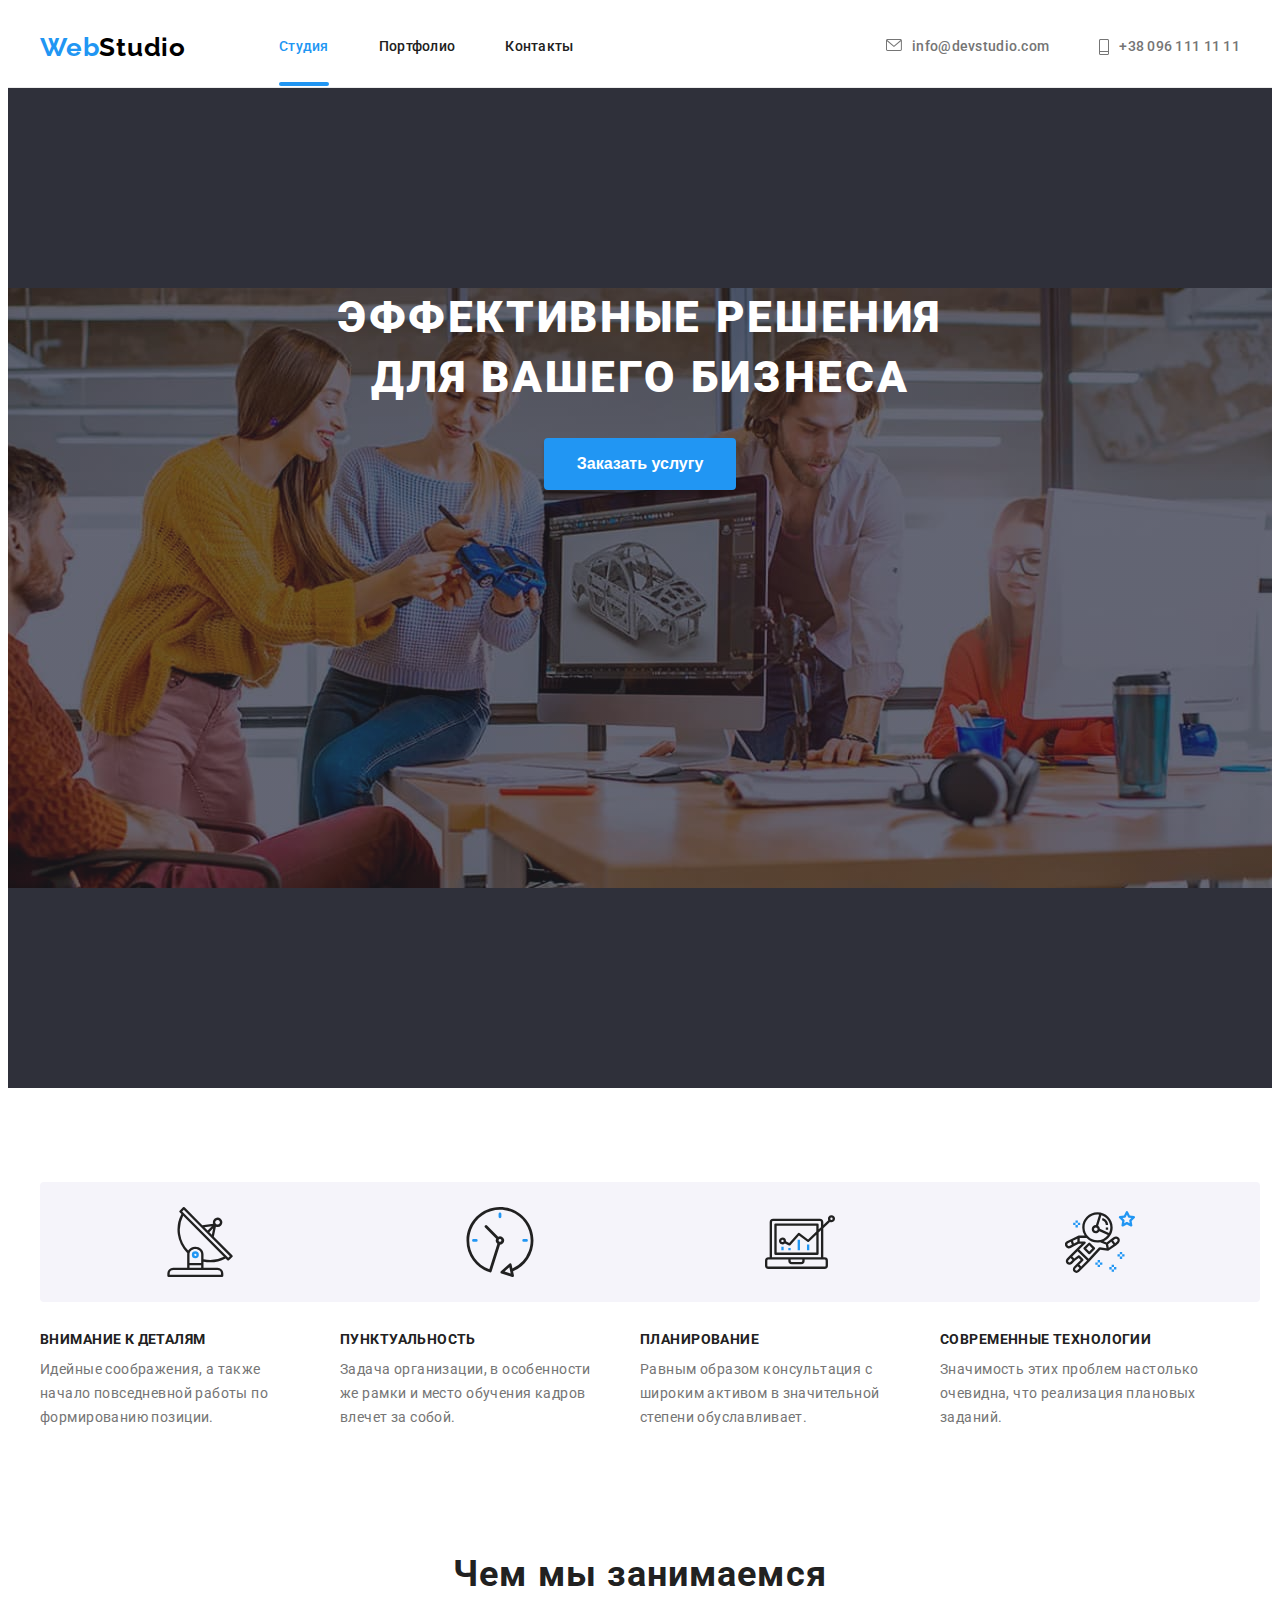
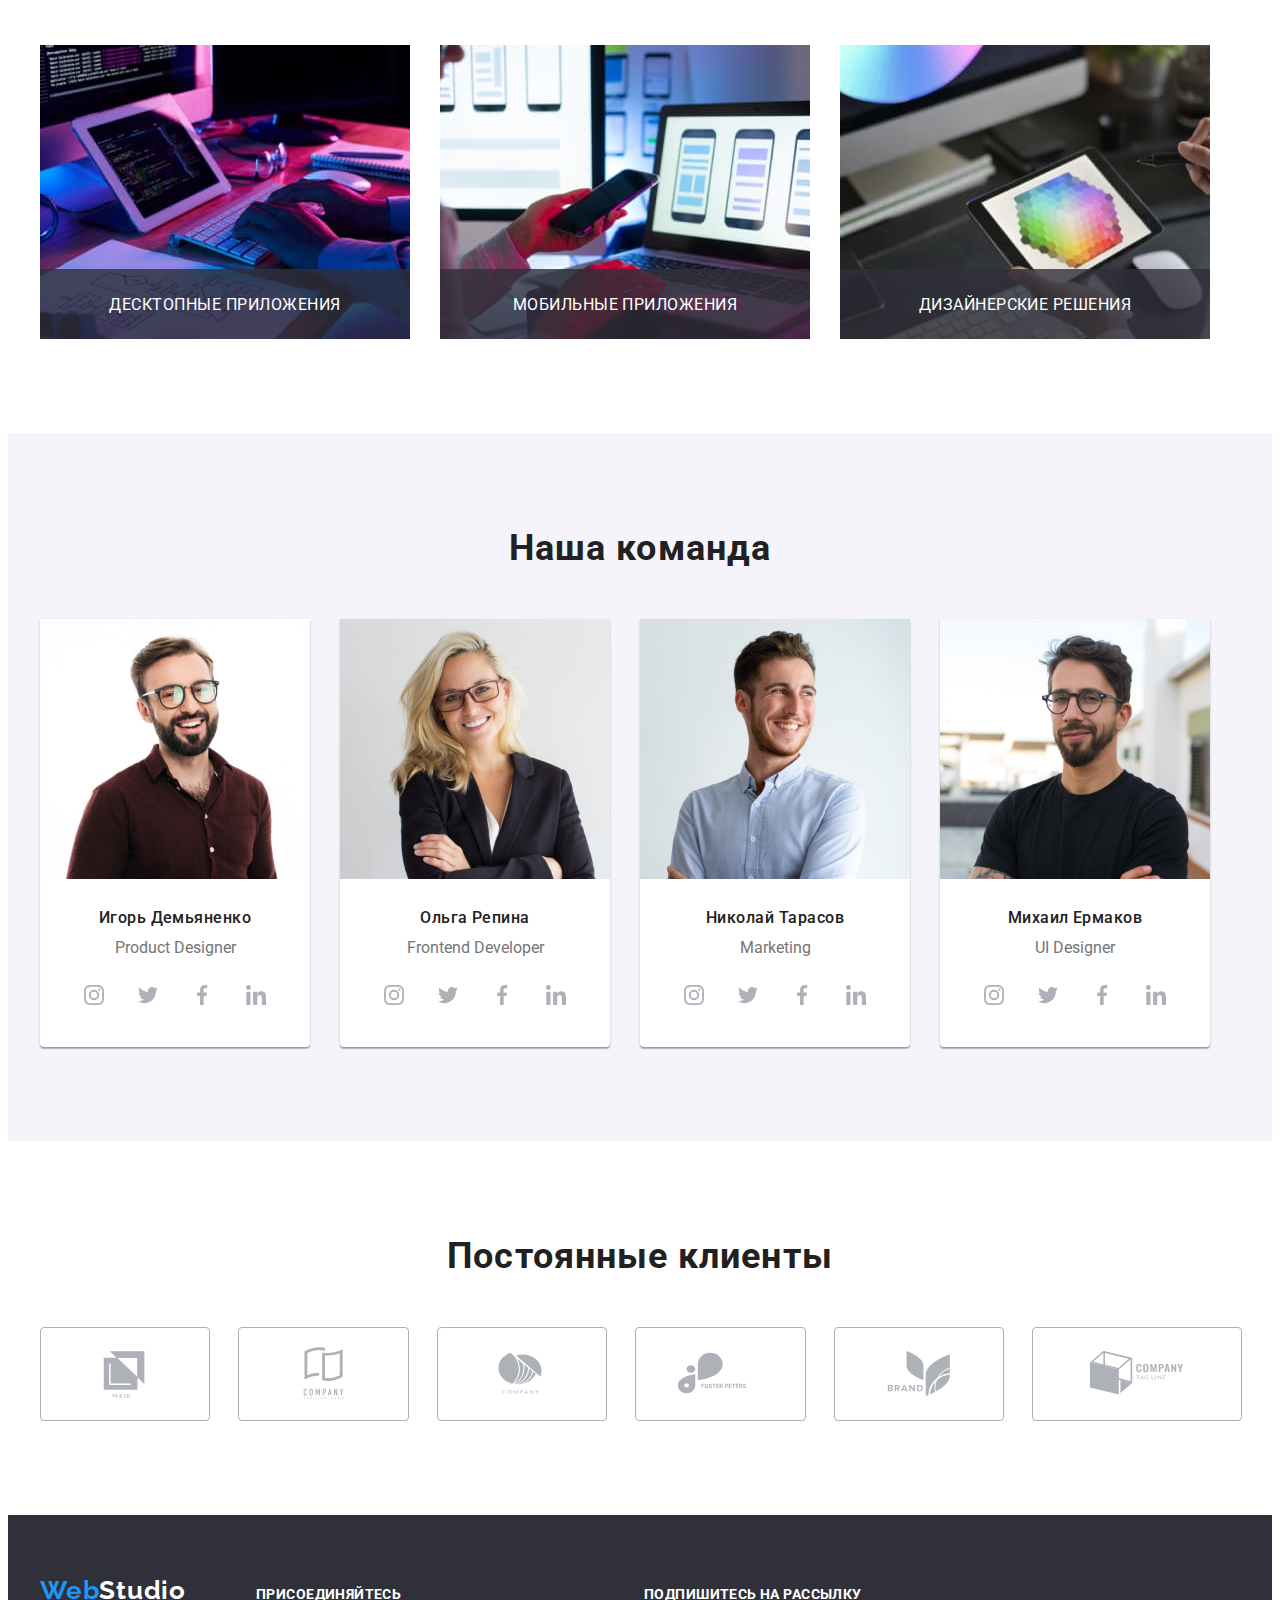
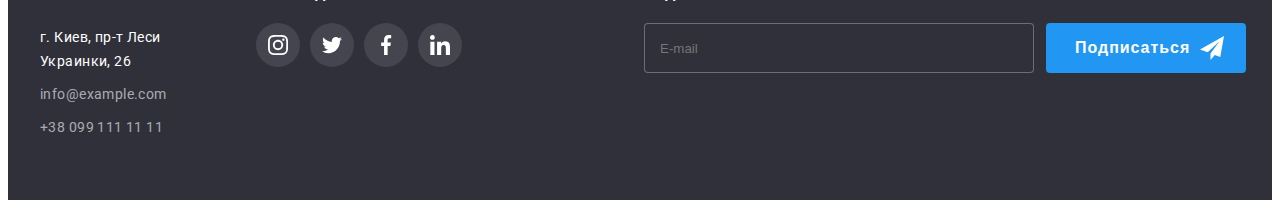
==== commit f39c0c51: "summary" ====
--- a/index.html
+++ b/index.html
@@ -65,16 +65,22 @@
 
               <ul class="list mobile-menu__social-list">
                 <li class="mobile-menu__social-item">
-                  <a href="https://www.instagram.com/" class="link mobile-menu__social-link">Instagram</a>
+                  <a href="https://www.instagram.com/" class="link mobile-menu__social-link"
+                    >Instagram</a
+                  >
                 </li>
                 <li class="mobile-menu__social-item">
                   <a href="https://twitter.com/" class="link mobile-menu__social-link">Twitter</a>
                 </li>
                 <li class="mobile-menu__social-item">
-                  <a href="https://www.facebook.com/" class="link mobile-menu__social-link">Facebook</a>
+                  <a href="https://www.facebook.com/" class="link mobile-menu__social-link"
+                    >Facebook</a
+                  >
                 </li>
                 <li class="mobile-menu__social-item">
-                  <a href="https://www.linkedin.com/" class="link mobile-menu__social-link">LinkedIn</a>
+                  <a href="https://www.linkedin.com/" class="link mobile-menu__social-link"
+                    >LinkedIn</a
+                  >
                 </li>
               </ul>
             </div>
@@ -401,19 +407,35 @@
             </li>
             <li class="personal__team-item">
               <picture>
-                <source srcset="./images/employees/nikolai-3_d.jpg 1x, ./images/employees/nikolai-3_d@2x.jpg 2x"
-                  media="(min-width: 1200px)" />
-                <source srcset="./images/employees/nikolai-3_t.jpg 1x, ./images/employees/nikolai-3_t@2x.jpg 2x"
-                  media="(min-width: 768px)" />
-                <source srcset="./images/employees/nikolai-3_m.jpg 1x, ./images/employees/nikolai-3_m@2x.jpg 2x"
-                  media="(max-width: 767px)" />
-                <img class="human"
-                src="./images/employees/nikolai-3_d.jpg"
-                alt="Николай Тарасов"
-                width="270"
-                height="260"
-                loading="lazy"
-              />
+                <source
+                  srcset="
+                    ./images/employees/nikolai-3_d.jpg    1x,
+                    ./images/employees/nikolai-3_d@2x.jpg 2x
+                  "
+                  media="(min-width: 1200px)"
+                />
+                <source
+                  srcset="
+                    ./images/employees/nikolai-3_t.jpg    1x,
+                    ./images/employees/nikolai-3_t@2x.jpg 2x
+                  "
+                  media="(min-width: 768px)"
+                />
+                <source
+                  srcset="
+                    ./images/employees/nikolai-3_m.jpg    1x,
+                    ./images/employees/nikolai-3_m@2x.jpg 2x
+                  "
+                  media="(max-width: 767px)"
+                />
+                <img
+                  class="human"
+                  src="./images/employees/nikolai-3_d.jpg"
+                  alt="Николай Тарасов"
+                  width="270"
+                  height="260"
+                  loading="lazy"
+                />
               </picture>
               <div class="personal__person">
                 <h3 class="personal__name">Николай Тарасов</h3>
@@ -476,19 +498,35 @@
             </li>
             <li class="personal__team-item">
               <picture>
-                <source srcset="./images/employees/mixail-4_d.jpg 1x, ./images/employees/mixail-4_d@2x.jpg 2x"
-                  media="(min-width: 1200px)" />
-                <source srcset="./images/employees/mixail-4_t.jpg 1x, ./images/employees/mixail-4_t@2x.jpg 2x"
-                  media="(min-width: 768px)" />
-                <source srcset="./images/employees/mixail-4_m.jpg 1x, ./images/employees/mixail-4_m@2x.jpg 2x"
-                  media="(max-width: 767px)" />
-                <img class="human"
-                src="./images/employees/mixail-4_d.jpg"
-                alt="Михаил Ермаков"
-                width="270"
-                height="260"
-                loading="lazy"
-              />
+                <source
+                  srcset="
+                    ./images/employees/mixail-4_d.jpg    1x,
+                    ./images/employees/mixail-4_d@2x.jpg 2x
+                  "
+                  media="(min-width: 1200px)"
+                />
+                <source
+                  srcset="
+                    ./images/employees/mixail-4_t.jpg    1x,
+                    ./images/employees/mixail-4_t@2x.jpg 2x
+                  "
+                  media="(min-width: 768px)"
+                />
+                <source
+                  srcset="
+                    ./images/employees/mixail-4_m.jpg    1x,
+                    ./images/employees/mixail-4_m@2x.jpg 2x
+                  "
+                  media="(max-width: 767px)"
+                />
+                <img
+                  class="human"
+                  src="./images/employees/mixail-4_d.jpg"
+                  alt="Михаил Ермаков"
+                  width="270"
+                  height="260"
+                  loading="lazy"
+                />
               </picture>
               <div class="personal__person">
                 <h3 class="personal__name">Михаил Ермаков</h3>
--- a/css/main.min.css
+++ b/css/main.min.css
@@ -1,2 +1,2 @@
-.visually-hidden{clip:rect(0 0 0 0);-webkit-clip-path:inset(50%);clip-path:inset(50%);height:1px;overflow:hidden;position:absolute;white-space:nowrap;width:1px}body{font-family:"Roboto",sans-serif;font-style:normal;overflow-x:hidden}body.modal-open{overflow:hidden}@media screen and (min-width: 480px){.section{padding-bottom:60px;padding-top:60px}}@media screen and (min-width: 768px){.section{padding-bottom:60px;padding-top:60px}}@media screen and (min-width: 1200px){.section{padding-bottom:94px;padding-top:94px}}.container{margin-left:auto;margin-right:auto;padding-left:15px;padding-right:15px;-webkit-box-align:center;-ms-flex-align:center;align-items:center}@media screen and (min-width: 480px){.container{width:480px}}@media screen and (min-width: 768px){.container{width:768px}}@media screen and (min-width: 1200px){.container{width:1200px}}h1,h2,h3,h4,h5,h6,ul,p{margin:0;padding:0}img{display:block;max-width:100%;height:auto}.list{list-style:none;padding:0;margin:0}.link{text-decoration:none}.header__container{display:-webkit-box;display:-ms-flexbox;display:flex;-ms-flex-line-pack:center;align-content:center}.header{border-bottom:1px solid #ececec;padding-top:24px;padding-bottom:24px}@media screen and (max-width: 767px){.header{position:relative;padding-top:16px;padding-bottom:16px}}@media screen and (min-width: 768px){.mobile-menu-only{display:none}}.mobile-menu-btn{position:absolute;top:22px;right:35px;background-color:transparent;border:none;padding:0;line-height:0;cursor:pointer}.mobile-menu-btn:hover,.mobile-menu-btn:focus{color:#2196f3}.mobile-menu{position:absolute;top:0;left:0;width:100%;height:100vh;overflow:auto;opacity:0;visibility:hidden;pointer-events:none;background-color:#fff;z-index:100;-webkit-transition:opacity 250ms cubic-bezier(0.4, 0, 0.2, 1),visibility 250ms cubic-bezier(0.4, 0, 0.2, 1);transition:opacity 250ms cubic-bezier(0.4, 0, 0.2, 1),visibility 250ms cubic-bezier(0.4, 0, 0.2, 1)}.mobile-menu.is-open{opacity:1;visibility:visible;pointer-events:auto}.mobile-menu__close-btn:hover .mobile-menu__close-icon,.mobile-menu__close-btn:focus .mobile-menu__close-icon{fill:#2196f3;cursor:pointer}.mobile-menu-container{position:relative;padding-top:48px;padding-bottom:48px;z-index:100}.mobile-menu__close-btn{position:absolute;top:21px;right:25px;background-color:transparent;border:none;padding:0;line-height:0}.mobile-menu__list,.mobile-menu__contact-list,.mobile-menu__social-list{padding-left:40px;margin-bottom:48px}.mobile-menu__item{margin-bottom:32px}.mobile-menu__item:last-child{margin-bottom:300px}.mobile-menu__list{font-weight:500;font-size:40px;line-height:1.18;letter-spacing:0.02em}.mobile-menu__contact-item{margin-bottom:32px}.mobile-menu__contact-item:last-child{margin-bottom:64px}.mobile-menu__link{position:relative;color:#212121}.mobile-menu__link:hover,.mobile-menu__link:focus{color:#2196f3}.mobile-menu__link.current{color:#2196f3}.mobile-menu__tel-link{font-weight:500;font-size:34px;line-height:1.18;letter-spacing:0.02em;color:#2196f3;text-decoration:none}.mobile-menu__mail-link{font-weight:500;font-size:24px;line-height:1.17;letter-spacing:0.02em;color:#757575;text-decoration:none}.mobile-menu__social-list{display:-webkit-box;display:-ms-flexbox;display:flex;-ms-flex-wrap:wrap;flex-wrap:wrap}.mobile-menu__social-item{padding-right:10px;margin-top:10px}.mobile-menu__social-item:not(:last-child){border-right:1px solid rgba(33,33,33,0.2);margin-right:10px}.mobile-menu__social-link{font-weight:500;font-size:18px;line-height:1.22;letter-spacing:0.02em;color:#2196f3;text-decoration:none}.navigation{display:-webkit-box;display:-ms-flexbox;display:flex;margin-left:93px}@media screen and (min-width: 320px) and (max-width: 767px){.navigation{visibility:hidden;display:none}}.navigation__menu{font-weight:500;font-size:14px;line-height:1.14;letter-spacing:0.02em;display:-webkit-box;display:-ms-flexbox;display:flex}.navigation__item,.contact__item:not(:last-child){margin-right:50px}.navigation__link{position:relative;padding:32px 0;color:#212121;-webkit-transition:color 250ms cubic-bezier(0.4, 0, 0.2, 1);transition:color 250ms cubic-bezier(0.4, 0, 0.2, 1)}.navigation__link:hover,.navigation__link:focus{color:#2196f3}.navigation__link.current{color:#2196f3}.navigation__link.current::after{content:'';position:absolute;display:block;width:100%;height:4px;background-color:#2196f3;border-radius:2px;bottom:0;left:0}.logo{font-family:"Raleway",sans-serif;font-weight:700;font-size:26px;line-height:1.19;letter-spacing:0.03em;color:#2196f3}.logo--dark{color:#000}.logo--light{color:#fff}@media screen and (min-width: 480px) and (max-width: 1199px){.logo-adress{text-align:center}}@media screen and (min-width: 768px) and (max-width: 1199px){.logo-adress{margin-left:76px}}.contact{-webkit-box-pack:center;-ms-flex-pack:center;justify-content:center;-webkit-box-align:center;-ms-flex-align:center;align-items:center;margin-left:auto;font-weight:500;font-size:12px;line-height:1.14;letter-spacing:0.02em}@media screen and (min-width: 320px) and (max-width: 767px){.contact{visibility:hidden;display:none}}@media screen and (min-width: 1200px){.contact{font-size:14px;display:-webkit-box;display:-ms-flexbox;display:flex}}@media screen and (min-width: 768px) and (max-width: 1199px){.contact__item:not(:last-child){margin-bottom:10px}}.contact__link{display:-webkit-box;display:-ms-flexbox;display:flex;color:#757575;-webkit-transition:color 250ms cubic-bezier(0.4, 0, 0.2, 1);transition:color 250ms cubic-bezier(0.4, 0, 0.2, 1)}.contact__link:hover,.contact__link:focus{color:#2196f3}.contact__icon{margin-right:10px;fill:currentColor}.hero{display:block;background-color:#2f303a;text-align:center;max-width:100%;height:400px;padding-top:118px;padding-bottom:118px;background-image:-webkit-gradient(linear, left top, right top, from(rgba(47,48,58,0.4)), to(rgba(47,48,58,0.4))),url(../images/hero/hero_m.jpg);background-image:linear-gradient(to right, rgba(47,48,58,0.4), rgba(47,48,58,0.4)),url(../images/hero/hero_m.jpg);margin-left:auto;margin-right:auto;background-position:center;background-repeat:no-repeat}@media screen and (min-width: 489px){.hero{max-width:768px;background-image:-webkit-gradient(linear, left top, right top, from(rgba(47,48,58,0.4)), to(rgba(47,48,58,0.4))),url(../images/hero/hero_t.jpg);background-image:linear-gradient(to right, rgba(47,48,58,0.4), rgba(47,48,58,0.4)),url(../images/hero/hero_t.jpg)}}@media screen and (min-width: 769px){.hero{max-width:1600px;height:600px;padding-top:200px;padding-bottom:200px;background-image:-webkit-gradient(linear, left top, right top, from(rgba(47,48,58,0.4)), to(rgba(47,48,58,0.4))),url(../images/hero/hero_d.jpg);background-image:linear-gradient(to right, rgba(47,48,58,0.4), rgba(47,48,58,0.4)),url(../images/hero/hero_d.jpg)}}.hero__container{display:block}.hero__title{text-align:center;margin-bottom:30px;font-weight:900;font-size:26px;line-height:1.62;letter-spacing:0.06em;text-transform:uppercase;color:#fff}@media screen and (min-width: 1200px){.hero__title{font-size:44px;line-height:1.36}}.hero__btn{padding:10px 32px;display:inline-block;font-weight:700;font-size:16px;line-height:1.87;color:#fff;background-color:#2196f3;text-decoration:none;-webkit-box-shadow:0px 4px 4px rgba(0,0,0,0.15);box-shadow:0px 4px 4px rgba(0,0,0,0.15);border-radius:4px;border:1px solid transparent;cursor:pointer}.backdrop{position:fixed;width:100%;height:100%;left:0px;top:0px;background-color:rgba(0,0,0,0.2);opacity:1;-webkit-transition:opacity 250ms cubic-bezier(0.4, 0, 0.2, 1),visibility 250ms cubic-bezier(0.4, 0, 0.2, 1);transition:opacity 250ms cubic-bezier(0.4, 0, 0.2, 1),visibility 250ms cubic-bezier(0.4, 0, 0.2, 1);overflow-y:scroll}.backdrop.is-hidden{opacity:0;pointer-events:none;visibility:hidden}.backdrop.is-hidden .modal{-webkit-transform:translate(-50%, -50%) scale(0.5);transform:translate(-50%, -50%) scale(0.5)}.modal{position:absolute;top:50%;left:50%;padding:40px;-webkit-transform:translate(-50%, -50%) scale(1);transform:translate(-50%, -50%) scale(1);width:450px;height:609px;background:#ffffff;-webkit-box-shadow:0px 1px 3px rgba(0,0,0,0.12),0px 1px 1px rgba(0,0,0,0.14),0px 2px 1px rgba(0,0,0,0.2);box-shadow:0px 1px 3px rgba(0,0,0,0.12),0px 1px 1px rgba(0,0,0,0.14),0px 2px 1px rgba(0,0,0,0.2);border-radius:4px;-webkit-transition:-webkit-transform 250ms cubic-bezier(0.4, 0, 0.2, 1);transition:-webkit-transform 250ms cubic-bezier(0.4, 0, 0.2, 1);transition:transform 250ms cubic-bezier(0.4, 0, 0.2, 1);transition:transform 250ms cubic-bezier(0.4, 0, 0.2, 1), -webkit-transform 250ms cubic-bezier(0.4, 0, 0.2, 1)}@media screen and (min-width: 1200px){.modal{width:528px;height:581px}}.modal__button{position:absolute;display:-webkit-box;display:-ms-flexbox;display:flex;width:30px;height:30px;right:8px;top:8px;-webkit-box-align:center;-ms-flex-align:center;align-items:center;-webkit-box-pack:center;-ms-flex-pack:center;justify-content:center;padding:0;background:#fff;border:1px solid rgba(0,0,0,0.1);border-radius:50%;cursor:pointer;-webkit-transition:color 250ms cubic-bezier(0.4, 0, 0.2, 1);transition:color 250ms cubic-bezier(0.4, 0, 0.2, 1)}.modal__button:hover,.modal__button:focus{color:#2196f3}.modal__icon{fill:currentColor}.form{margin-left:auto;margin-right:auto}.form__contact{display:block;font-weight:700;font-size:20px;line-height:1.15;text-align:center;letter-spacing:0.03em;color:#212121;margin-bottom:12px}.form__area{display:-webkit-box;display:-ms-flexbox;display:flex;-webkit-box-orient:vertical;-webkit-box-direction:normal;-ms-flex-direction:column;flex-direction:column;margin-bottom:10px}.form__input-svg:hover,.form__input-svg:focus+.icon{fill:#2196f3}.form__input-svg{position:relative;-webkit-box-orient:vertical;-webkit-box-direction:normal;-ms-flex-direction:column;flex-direction:column;display:-webkit-box;display:-ms-flexbox;display:flex}.form__info{position:relative;font-size:12px;line-height:1.16;letter-spacing:0.01em;margin-bottom:4px;color:#757575}.form__input{position:relative;display:-webkit-box;display:-ms-flexbox;display:flex;border:1px solid rgba(33,33,33,0.2);border-radius:4px;padding:11px 32px;cursor:pointer;outline:transparent}.form__input:hover,.form__input:focus{border:1px solid #2196f3}.form__input-comment{width:100%;display:-webkit-box;display:-ms-flexbox;display:flex;height:120px;padding:12px 16px;resize:none;font-weight:400;font-size:12px;line-height:14px;letter-spacing:0.01em;color:rgba(117,117,117,0.5);color:#212121;border:1px solid rgba(33,33,33,0.2);border-radius:4px;-webkit-transition:border-color 250ms cubic-bezier(0.4, 0, 0.2, 1);transition:border-color 250ms cubic-bezier(0.4, 0, 0.2, 1);cursor:pointer;outline:transparent}.form__input-comment:hover,.form__input-comment:focus{border:1px solid #2196f3}.form__input-comment::-webkit-input-placeholder{color:rgba(117,117,117,0.5)}.form__input-comment:-ms-input-placeholder{color:rgba(117,117,117,0.5)}.form__input-comment::-ms-input-placeholder{color:rgba(117,117,117,0.5)}.form__input-comment::placeholder{color:rgba(117,117,117,0.5)}.form__icon{position:absolute;left:10px;top:50%;display:inline-block;-webkit-transform:translateY(-7px);transform:translateY(-7px)}.send-btn{display:block;-webkit-box-shadow:0px 4px 4px rgba(0,0,0,0.15);box-shadow:0px 4px 4px rgba(0,0,0,0.15);border:none;margin:0 auto;padding:10px 55px;border-radius:4px;background-color:#2196f3;color:#fff;cursor:pointer;font-weight:700;font-size:16px;line-height:1.88;-webkit-box-align:center;-ms-flex-align:center;align-items:center;text-align:center;letter-spacing:0.06em;-webkit-transition:-webkit-box-shadow 250ms cubic-bezier(0.4, 0, 0.2, 1);transition:-webkit-box-shadow 250ms cubic-bezier(0.4, 0, 0.2, 1);transition:box-shadow 250ms cubic-bezier(0.4, 0, 0.2, 1);transition:box-shadow 250ms cubic-bezier(0.4, 0, 0.2, 1), -webkit-box-shadow 250ms cubic-bezier(0.4, 0, 0.2, 1)}.form-checkbox{display:-webkit-box;display:-ms-flexbox;display:flex;-webkit-box-pack:center;-ms-flex-pack:center;justify-content:center;-webkit-box-align:center;-ms-flex-align:center;align-items:center;margin-bottom:30px}.checkbox-container{position:relative;display:block;width:16px;height:15px;margin-right:8px;cursor:pointer}.checkbox-icon-checked{position:absolute;top:0;left:0;width:16px;height:15px;-webkit-transform:scale(0.2);transform:scale(0.2);opacity:0;-webkit-transition:opacity 250ms cubic-bezier(0.4, 0, 0.2, 1),-webkit-transform 250ms cubic-bezier(0.4, 0, 0.2, 1);transition:opacity 250ms cubic-bezier(0.4, 0, 0.2, 1),-webkit-transform 250ms cubic-bezier(0.4, 0, 0.2, 1);transition:transform 250ms cubic-bezier(0.4, 0, 0.2, 1),opacity 250ms cubic-bezier(0.4, 0, 0.2, 1);transition:transform 250ms cubic-bezier(0.4, 0, 0.2, 1),opacity 250ms cubic-bezier(0.4, 0, 0.2, 1),-webkit-transform 250ms cubic-bezier(0.4, 0, 0.2, 1);background-color:#2196f3;border:none}.checkbox-icon-unchecked{position:absolute;top:0;left:0;display:block;width:16px;height:15px;border:2px solid #212121;border-radius:2px;-webkit-transition:border-color 250ms cubic-bezier(0.4, 0, 0.2, 1),border-color 250ms cubic-bezier(0.4, 0, 0.2, 1);transition:border-color 250ms cubic-bezier(0.4, 0, 0.2, 1),border-color 250ms cubic-bezier(0.4, 0, 0.2, 1)}.checkbox:checked+.checkbox-icon-checked{-webkit-transform:scale(1);transform:scale(1);opacity:1}.checkbox:checked ~ .checkbox-icon-unchecked{border-color:#2196f3}.checkbox:focus ~ .checkbox-icon-unchecked,.checkbox:hover ~ .checkbox-icon-unchecked{border-color:#2196f3}.checkbox:focus:checked ~ .checkbox-icon-unchecked,.checkbox:hover:checked ~ .checkbox-icon-unchecked{border-color:#212121}.checkbox{position:absolute;white-space:nowrap;width:1px;height:1px;overflow:hidden;border:0;padding:0;clip:rect(0 0 0 0);-webkit-clip-path:inset(50%);clip-path:inset(50%);margin:-1px}.checkbox-label{cursor:pointer;-webkit-user-select:none;-moz-user-select:none;-ms-user-select:none;user-select:none;font-weight:400;font-size:12px;line-height:1.16;letter-spacing:0.03em;color:#757575}@media screen and (min-width: 1200px){.checkbox-label{font-size:14px;line-height:1.71}}.checkbox-label-link{color:#2196f3;-webkit-text-decoration-line:underline;text-decoration-line:underline}@media screen and (min-width: 1200px){.features{padding-bottom:0}}@media screen and (min-width: 768px) and (max-width: 1199px){.features__menu{display:-webkit-box;display:-ms-flexbox;display:flex;-ms-flex-wrap:wrap;flex-wrap:wrap;gap:30px;margin-bottom:-30px}}@media screen and (min-width: 1200px){.features__menu{display:-webkit-box;display:-ms-flexbox;display:flex}}@media screen and (min-width: 480px){.features__item{margin-bottom:30px}}@media screen and (min-width: 768px) and (max-width: 1199px){.features__item{width:354px}}@media screen and (min-width: 1200px){.features__item{width:270px}.features__item:not(:last-child){margin-right:30px}}.features__icons{display:-webkit-box;display:-ms-flexbox;display:flex;-webkit-box-align:center;-ms-flex-align:center;align-items:center;-webkit-box-pack:center;-ms-flex-pack:center;justify-content:center;width:100%;padding:25px;background:#f5f4fa;border-radius:4px;margin-bottom:30px}.features__idea{color:#212121;font-weight:700;font-size:14px;line-height:1.14;letter-spacing:0.03em;text-transform:uppercase;margin-bottom:10px}@media screen and (min-width: 480px) and (max-width: 767px){.features__idea{text-align:center;-webkit-box-align:center;-ms-flex-align:center;align-items:center;-webkit-box-pack:center;-ms-flex-pack:center;justify-content:center}}.features__meaning{-webkit-box-align:center;-ms-flex-align:center;align-items:center;-webkit-box-pack:center;-ms-flex-pack:center;justify-content:center;color:#757575;font-weight:400;font-size:14px;line-height:1.71;letter-spacing:0.03em}@media screen and (min-width: 320px) and (max-width: 1199px){.mission{visibility:hidden;display:none}}.mission__container{-webkit-box-align:center;-ms-flex-align:center;align-items:center}.mission__our-mission,.personal__our-team{font-weight:700;font-size:36px;line-height:1.16;text-align:center;letter-spacing:0.03em;color:#212121;margin-bottom:50px}.mission__mission-list{display:-webkit-box;display:-ms-flexbox;display:flex;-webkit-box-align:center;-ms-flex-align:center;align-items:center;padding:0;margin:0}.mission__mission-item{display:-webkit-box;display:-ms-flexbox;display:flex;-webkit-box-align:center;-ms-flex-align:center;align-items:center;position:relative;content:'';margin-right:30px}.mission__mission-item:last-child{margin-right:0}.mission__mission-text{position:absolute;content:'';bottom:0;display:-webkit-box;display:-ms-flexbox;display:flex;-webkit-box-align:center;-ms-flex-align:center;align-items:center;-webkit-box-pack:center;-ms-flex-pack:center;justify-content:center;width:100%;height:70px;background-color:rgba(47,48,58,0.8);color:#fff;text-align:center;letter-spacing:0.03em;text-transform:uppercase}.personal{background-color:#f5f4fa}.personal__our-team{font-weight:700;font-size:28px;line-height:33px;text-align:center;letter-spacing:0.03em;color:#212121}@media screen and (min-width: 1200px){.personal__our-team{font-size:36px;line-height:42px}}@media screen and (min-width: 768px){.personal__team-list{-ms-flex-wrap:wrap;flex-wrap:wrap;display:-webkit-box;display:-ms-flexbox;display:flex}}@media screen and (min-width: 768px) and (max-width: 1199px){.personal__team-list{gap:30px}}.personal__team-item{width:100%;background:#fff;-webkit-box-shadow:0px 1px 3px rgba(0,0,0,0.12),0px 1px 1px rgba(0,0,0,0.14),0px 2px 1px rgba(0,0,0,0.2);box-shadow:0px 1px 3px rgba(0,0,0,0.12),0px 1px 1px rgba(0,0,0,0.14),0px 2px 1px rgba(0,0,0,0.2);border-radius:0px 0px 4px 4px}@media screen and (max-width: 767px){.personal__team-item:not(:last-child){margin-bottom:30px}}@media screen and (min-width: 768px){.personal__team-item{width:354px}}@media screen and (min-width: 1200px){.personal__team-item{width:270px}.personal__team-item:not(:last-child){margin-right:30px}}.personal__person{padding-top:30px;padding-bottom:30px}@media screen and (min-width: 768px){.human{width:354px}}@media screen and (min-width: 320px){.human{width:100%}}.personal__name{color:#212121;text-align:center;font-weight:500;font-size:16px;line-height:1.18;letter-spacing:0.03em}.personal__work{margin-top:10px;color:#757575;text-align:center}.social{display:-webkit-box;display:-ms-flexbox;display:flex;-webkit-box-pack:center;-ms-flex-pack:center;justify-content:center;-webkit-box-align:center;-ms-flex-align:center;align-items:center;margin-top:16px}.social__item:not(:last-child){margin-right:10px}.social__link{display:-webkit-box;display:-ms-flexbox;display:flex;-webkit-box-pack:center;-ms-flex-pack:center;justify-content:center;-webkit-box-align:center;-ms-flex-align:center;align-items:center;width:44px;height:44px;background-color:#fff;border-radius:50%;-webkit-transition:background-color 250ms cubic-bezier(0.4, 0, 0.2, 1);transition:background-color 250ms cubic-bezier(0.4, 0, 0.2, 1)}.social__link:hover,.social__link:focus{background-color:#2196f3}.social__icon{fill:#afb1b8;-webkit-transition:fill 250ms cubic-bezier(0.4, 0, 0.2, 1);transition:fill 250ms cubic-bezier(0.4, 0, 0.2, 1)}.social__link:hover .social__icon,.social__link:focus .social__icon{fill:#fff}.partners__all-partners{font-weight:700;font-size:28px;line-height:33px;text-align:center;letter-spacing:0.03em;color:#212121;margin-bottom:30px}@media screen and (min-width: 1200px){.partners__all-partners{font-size:36px;line-height:42px;margin-bottom:50px}}@media screen and (max-width: 1199px){.partners__our-partners{display:-webkit-box;display:-ms-flexbox;display:flex;-ms-flex-wrap:wrap;flex-wrap:wrap;gap:30px}}@media screen and (min-width: 1200px){.partners__our-partners{display:-webkit-box;display:-ms-flexbox;display:flex}}.partners__partners-items{width:210px}@media screen and (min-width: 768px) and (max-width: 1199px){.partners__partners-items{width:226px}}@media screen and (min-width: 1200px){.partners__partners-items:not(:last-child){width:170px;margin-right:30px}}.partners__partners-link{display:-webkit-box;display:-ms-flexbox;display:flex;-webkit-box-pack:center;-ms-flex-pack:center;justify-content:center;-webkit-box-align:center;-ms-flex-align:center;align-items:center;width:100%;height:92px;border:1px solid #afb1b8;border-radius:4px;-webkit-transition:border-color 250ms cubic-bezier(0.4, 0, 0.2, 1);transition:border-color 250ms cubic-bezier(0.4, 0, 0.2, 1)}.partners__partners-link:hover,.partners__partners-link:focus{border-color:#2196f3}.partners__partners-icons{fill:#afb1b8;-webkit-transition:fill 250ms cubic-bezier(0.4, 0, 0.2, 1);transition:fill 250ms cubic-bezier(0.4, 0, 0.2, 1)}.partners__partners-link:hover .partners__partners-icons,.partners__partners-link:focus .partners__partners-icons{fill:#2196f3}.footer{background-color:#2f303a;padding-top:60px;padding-bottom:60px}.footer__container{-webkit-box-align:baseline;-ms-flex-align:baseline;align-items:baseline;-webkit-box-pack:justify;-ms-flex-pack:justify;justify-content:space-between}@media screen and (min-width: 768px) and (max-width: 1199px){.footer__container{display:-webkit-box;display:-ms-flexbox;display:flex;-ms-flex-wrap:wrap;flex-wrap:wrap}}@media screen and (min-width: 1200px){.footer__container{display:-webkit-box;display:-ms-flexbox;display:flex}}.footer-adress{margin-top:20px}@media screen and (min-width: 768px) and (max-width: 1199px){.footer-adress{width:223px}}.footer-adress__mailPhone{font-size:14px;line-height:1.71;letter-spacing:0.03em;color:rgba(255,255,255,0.6);-webkit-transition:250ms cubic-bezier(0.4, 0, 0.2, 1);transition:250ms cubic-bezier(0.4, 0, 0.2, 1)}.footer-adress__item:not(:last-child){margin-bottom:9px}@media screen and (min-width: 480px) and (max-width: 1199px){.footer-adress__item:not(:last-child){margin-bottom:8px}}.footer-adress__adress{color:#fff;font-weight:400;font-size:14px;line-height:1.71;letter-spacing:0.03em;color:#fff}@media screen and (min-width: 480px){.logo-adress,.join{margin-bottom:60px}}@media screen and (min-width: 480px) and (max-width: 1199px){.join{text-align:center;-webkit-box-pack:center;-ms-flex-pack:center;justify-content:center}}@media screen and (min-width: 768px){.join{margin-right:89px}}@media screen and (min-width: 1200px){.join{margin-left:70px}}.join__us,.form-send__send{font-weight:700;font-size:14px;line-height:1.14;letter-spacing:0.03em;text-transform:uppercase;color:#fff}.join__social{display:-webkit-box;display:-ms-flexbox;display:flex;margin-top:20px}@media screen and (min-width: 480px){.join__social{-webkit-box-pack:center;-ms-flex-pack:center;justify-content:center}}.join__item:not(:last-child){margin-right:10px}.join__link{display:-webkit-box;display:-ms-flexbox;display:flex;-webkit-box-pack:center;-ms-flex-pack:center;justify-content:center;-webkit-box-align:center;-ms-flex-align:center;align-items:center;width:44px;height:44px;background:rgba(255,255,255,0.1);border-radius:50%;-webkit-transition:background-color 250ms cubic-bezier(0.4, 0, 0.2, 1);transition:background-color 250ms cubic-bezier(0.4, 0, 0.2, 1)}.join__link:hover,.join__link:focus{background-color:#2196f3}.join__icon{fill:#fff}@media screen and (min-width: 420px) and (max-width: 1199px){.form-send{text-align:center}}@media screen and (min-width: 768px) and (max-width: 1199px){.form-send{text-align:center;margin-left:166px}}@media screen and (min-width: 1200px){.form-send{margin-left:93px}}@media screen and (min-width: 1200px){.form-footer{display:-webkit-box;display:-ms-flexbox;display:flex;-webkit-box-orient:horizontal;-webkit-box-direction:normal;-ms-flex-direction:row;flex-direction:row;margin-top:20px}}.form-footer__email{margin-right:12px;border:1px solid rgba(255,255,255,0.3);background-color:#2f303a;border-radius:4px;padding:15px 15px}@media screen and (min-width: 320px) and (max-width: 1199px){.form-footer__email{width:100%;margin-top:20px}}@media screen and (min-width: 1200px){.form-footer__email{width:358px}}.form-footer__button{display:-webkit-box;display:-ms-flexbox;display:flex;width:200px;padding:10px 10px 10px 29px;border:none;border-radius:4px;background-color:#2196f3;color:#fff;cursor:pointer;font-weight:700;font-size:16px;line-height:1.88;-webkit-box-align:center;-ms-flex-align:center;align-items:center;text-align:center;letter-spacing:0.06em;-webkit-transition:-webkit-box-shadow 250ms cubic-bezier(0.4, 0, 0.2, 1);transition:-webkit-box-shadow 250ms cubic-bezier(0.4, 0, 0.2, 1);transition:box-shadow 250ms cubic-bezier(0.4, 0, 0.2, 1);transition:box-shadow 250ms cubic-bezier(0.4, 0, 0.2, 1), -webkit-box-shadow 250ms cubic-bezier(0.4, 0, 0.2, 1)}@media screen and (min-width: 480px) and (max-width: 1199px){.form-footer__button{display:-webkit-inline-box;display:-ms-inline-flexbox;display:inline-flex;margin-top:20px}}.form-footer__button:hover,.form-footer__button:focus{-webkit-box-shadow:0px 4px 4px rgba(0,0,0,0.15);box-shadow:0px 4px 4px rgba(0,0,0,0.15)}@media screen and (min-width: 1200px){.form-footer__button{display:-webkit-box;display:-ms-flexbox;display:flex}}.form-footer__icon{display:-webkit-box;display:-ms-flexbox;display:flex;margin-left:10px}.menu-nav{display:-webkit-box;display:-ms-flexbox;display:flex;-webkit-box-align:center;-ms-flex-align:center;align-items:center;-ms-flex-wrap:wrap;flex-wrap:wrap;margin-bottom:40px}@media screen and (min-width: 768px) and (max-width: 1199px){.menu-nav{-webkit-box-pack:center;-ms-flex-pack:center;justify-content:center;margin-bottom:30px}}@media screen and (min-width: 1200px){.menu-nav{-webkit-box-pack:center;-ms-flex-pack:center;justify-content:center;margin-bottom:50px}}.menu-nav__button{padding:6px 22px;font-weight:500;font-size:16px;line-height:1.62;text-align:center;letter-spacing:0.03em;color:#212121;cursor:pointer;background-color:#f5f4fa;border-radius:4px;border:1px solid transparent;-webkit-transition:color,background-color 250ms cubic-bezier(0.4, 0, 0.2, 1),-webkit-box-shadow;transition:color,background-color 250ms cubic-bezier(0.4, 0, 0.2, 1),-webkit-box-shadow;transition:color,box-shadow,background-color 250ms cubic-bezier(0.4, 0, 0.2, 1);transition:color,box-shadow,background-color 250ms cubic-bezier(0.4, 0, 0.2, 1),-webkit-box-shadow}.menu-nav__button:hover,.menu-nav__button:focus{color:#fff;background-color:#2196f3;-webkit-box-shadow:0px 3px 1px rgba(0,0,0,0.1),0px 1px 2px rgba(0,0,0,0.08),0px 2px 2px rgba(0,0,0,0.12);box-shadow:0px 3px 1px rgba(0,0,0,0.1),0px 1px 2px rgba(0,0,0,0.08),0px 2px 2px rgba(0,0,0,0.12)}@media screen and (max-width: 767px){.menu-nav__button-item{margin-bottom:15px}}.menu-nav__button-item:not(:last-child){margin-right:8px}.menu-nav__button-item>.active-btn{background:#2196f3;color:#fff;-webkit-box-shadow:0px 3px 1px rgba(0,0,0,0.1),0px 1px 2px rgba(0,0,0,0.08),0px 2px 2px rgba(0,0,0,0.12);box-shadow:0px 3px 1px rgba(0,0,0,0.1),0px 1px 2px rgba(0,0,0,0.08),0px 2px 2px rgba(0,0,0,0.12);border-radius:4px;cursor:pointer}.projects{display:-webkit-box;display:-ms-flexbox;display:flex;-ms-flex-wrap:wrap;flex-wrap:wrap}@media screen and (min-width: 768px) and (max-width: 1199px){.projects{gap:30px}}@media screen and (min-width: 1200px){.projects{margin-left:-30px;margin-top:-30px}}@media screen and (min-width: 768px){.work{width:354px}}@media screen and (min-width: 320px){.work{width:100%}}.projects__item{width:100%}@media screen and (min-width: 768px) and (max-width: 1199px){.projects__item{width:354px}}@media screen and (min-width: 1200px){.projects__item{margin-top:30px;margin-left:30px;width:370px}}.projects__link{display:block;background:#fff;-webkit-transition:-webkit-box-shadow 250ms cubic-bezier(0.4, 0, 0.2, 1);transition:-webkit-box-shadow 250ms cubic-bezier(0.4, 0, 0.2, 1);transition:box-shadow 250ms cubic-bezier(0.4, 0, 0.2, 1);transition:box-shadow 250ms cubic-bezier(0.4, 0, 0.2, 1), -webkit-box-shadow 250ms cubic-bezier(0.4, 0, 0.2, 1)}.projects__link:hover,.projects__link:focus{-webkit-box-shadow:0px 1px 1px rgba(0,0,0,0.12),0px 4px 4px rgba(0,0,0,0.06),1px 4px 6px rgba(0,0,0,0.16);box-shadow:0px 1px 1px rgba(0,0,0,0.12),0px 4px 4px rgba(0,0,0,0.06),1px 4px 6px rgba(0,0,0,0.16)}.projects__img{position:relative;overflow:hidden}.projects__overlay{position:absolute;top:0;left:0;width:100%;height:100%;background-color:rgba(33,150,243,0.9);-webkit-transform:translateY(140%);transform:translateY(140%);-webkit-transition:-webkit-transform 250ms cubic-bezier(0.4, 0, 0.2, 1);transition:-webkit-transform 250ms cubic-bezier(0.4, 0, 0.2, 1);transition:transform 250ms cubic-bezier(0.4, 0, 0.2, 1);transition:transform 250ms cubic-bezier(0.4, 0, 0.2, 1), -webkit-transform 250ms cubic-bezier(0.4, 0, 0.2, 1)}.projects__link:hover .projects__overlay,.projects__link:focus .projects__overlay{-webkit-transform:translateX(0);transform:translateX(0)}.overlay__text{position:absolute;display:-webkit-box;display:-ms-flexbox;display:flex;-webkit-box-pack:center;-ms-flex-pack:center;justify-content:center;font-size:18px;line-height:28px;letter-spacing:0.03em;color:#fff;padding:63px 24px}.project__text{padding:20px 24px;border:1px solid #eeeeee;border-top:0}.project__name{font-weight:700;font-size:18px;line-height:2;letter-spacing:0.06em;color:#212121}.project__type{font-weight:400;font-size:16px;line-height:1.88;letter-spacing:0.03em;color:#757575}
+.visually-hidden{clip:rect(0 0 0 0);-webkit-clip-path:inset(50%);clip-path:inset(50%);height:1px;overflow:hidden;position:absolute;white-space:nowrap;width:1px}body{font-family:"Roboto",sans-serif;font-style:normal;overflow-x:hidden}body.modal-open{overflow:hidden}@media screen and (min-width: 320px){.section{padding-bottom:60px;padding-top:60px}}@media screen and (min-width: 768px){.section{padding-bottom:60px;padding-top:60px}}@media screen and (min-width: 1200px){.section{padding-bottom:94px;padding-top:94px}}.container{margin-left:auto;margin-right:auto;padding-left:15px;padding-right:15px;-webkit-box-align:center;-ms-flex-align:center;align-items:center}@media screen and (min-width: 480px){.container{width:480px}}@media screen and (min-width: 768px){.container{width:768px}}@media screen and (min-width: 1200px){.container{width:1200px}}h1,h2,h3,h4,h5,h6,ul,p{margin:0;padding:0}img{display:block;max-width:100%;height:auto}.list{list-style:none;padding:0;margin:0}.link{text-decoration:none}.header__container{display:-webkit-box;display:-ms-flexbox;display:flex;-ms-flex-line-pack:center;align-content:center}.header{border-bottom:1px solid #ececec;padding-top:24px;padding-bottom:24px}@media screen and (max-width: 767px){.header{position:relative;padding-top:16px;padding-bottom:16px}}@media screen and (min-width: 768px){.mobile-menu-only{display:none}}.mobile-menu-btn{position:absolute;top:22px;right:35px;background-color:transparent;border:none;padding:0;line-height:0;cursor:pointer}.mobile-menu-btn:hover,.mobile-menu-btn:focus{color:#2196f3}.mobile-menu{position:absolute;top:0;left:0;width:100%;height:100vh;overflow:auto;opacity:0;visibility:hidden;pointer-events:none;background-color:#fff;z-index:100;-webkit-transition:opacity 250ms cubic-bezier(0.4, 0, 0.2, 1),visibility 250ms cubic-bezier(0.4, 0, 0.2, 1);transition:opacity 250ms cubic-bezier(0.4, 0, 0.2, 1),visibility 250ms cubic-bezier(0.4, 0, 0.2, 1)}.mobile-menu.is-open{opacity:1;visibility:visible;pointer-events:auto}.mobile-menu__close-btn:hover .mobile-menu__close-icon,.mobile-menu__close-btn:focus .mobile-menu__close-icon{fill:#2196f3;cursor:pointer}.mobile-menu-container{position:relative;padding-top:48px;padding-bottom:48px;z-index:100}.mobile-menu__close-btn{position:absolute;top:21px;right:25px;background-color:transparent;border:none;padding:0;line-height:0}.mobile-menu__list,.mobile-menu__contact-list,.mobile-menu__social-list{padding-left:40px;margin-bottom:48px}.mobile-menu__item{margin-bottom:32px}.mobile-menu__item:last-child{margin-bottom:300px}.mobile-menu__list{font-weight:500;font-size:40px;line-height:1.18;letter-spacing:0.02em}.mobile-menu__contact-item{margin-bottom:32px}.mobile-menu__contact-item:last-child{margin-bottom:64px}.mobile-menu__link{position:relative;color:#212121}.mobile-menu__link:hover,.mobile-menu__link:focus{color:#2196f3}.mobile-menu__link.current{color:#2196f3}.mobile-menu__tel-link{font-weight:500;font-size:34px;line-height:1.18;letter-spacing:0.02em;color:#2196f3;text-decoration:none}.mobile-menu__mail-link{font-weight:500;font-size:24px;line-height:1.17;letter-spacing:0.02em;color:#757575;text-decoration:none}.mobile-menu__social-list{display:-webkit-box;display:-ms-flexbox;display:flex;-ms-flex-wrap:wrap;flex-wrap:wrap}.mobile-menu__social-item{padding-right:10px;margin-top:10px}.mobile-menu__social-item:not(:last-child){border-right:1px solid rgba(33,33,33,0.2);margin-right:10px}.mobile-menu__social-link{font-weight:500;font-size:18px;line-height:1.22;letter-spacing:0.02em;color:#2196f3;text-decoration:none}.navigation{display:-webkit-box;display:-ms-flexbox;display:flex;margin-left:93px}@media screen and (min-width: 320px) and (max-width: 767px){.navigation{visibility:hidden;display:none}}.navigation__menu{font-weight:500;font-size:14px;line-height:1.14;letter-spacing:0.02em;display:-webkit-box;display:-ms-flexbox;display:flex}.navigation__item,.contact__item:not(:last-child){margin-right:50px}.navigation__link{position:relative;padding:32px 0;color:#212121;-webkit-transition:color 250ms cubic-bezier(0.4, 0, 0.2, 1);transition:color 250ms cubic-bezier(0.4, 0, 0.2, 1)}.navigation__link:hover,.navigation__link:focus{color:#2196f3}.navigation__link.current{color:#2196f3}.navigation__link.current::after{content:'';position:absolute;display:block;width:100%;height:4px;background-color:#2196f3;border-radius:2px;bottom:0;left:0}.logo{font-family:"Raleway",sans-serif;font-weight:700;font-size:26px;line-height:1.19;letter-spacing:0.03em;color:#2196f3}.logo--dark{color:#000}.logo--light{color:#fff}@media screen and (min-width: 320px) and (max-width: 1199px){.logo-adress{text-align:center}}@media screen and (min-width: 768px) and (max-width: 1199px){.logo-adress{margin-left:76px}}.contact{-webkit-box-pack:center;-ms-flex-pack:center;justify-content:center;-webkit-box-align:center;-ms-flex-align:center;align-items:center;margin-left:auto;font-weight:500;font-size:12px;line-height:1.14;letter-spacing:0.02em}@media screen and (min-width: 320px) and (max-width: 767px){.contact{visibility:hidden;display:none}}@media screen and (min-width: 1200px){.contact{font-size:14px;display:-webkit-box;display:-ms-flexbox;display:flex}}@media screen and (min-width: 768px) and (max-width: 1199px){.contact__item:not(:last-child){margin-bottom:10px}}.contact__link{display:-webkit-box;display:-ms-flexbox;display:flex;color:#757575;-webkit-transition:color 250ms cubic-bezier(0.4, 0, 0.2, 1);transition:color 250ms cubic-bezier(0.4, 0, 0.2, 1)}.contact__link:hover,.contact__link:focus{color:#2196f3}.contact__icon{margin-right:10px;fill:currentColor}.hero{display:block;background-color:#2f303a;text-align:center;max-width:100%;height:400px;padding-top:118px;padding-bottom:118px;background-image:-webkit-gradient(linear, left top, right top, from(rgba(47,48,58,0.4)), to(rgba(47,48,58,0.4))),url(../images/hero/hero_m.jpg);background-image:linear-gradient(to right, rgba(47,48,58,0.4), rgba(47,48,58,0.4)),url(../images/hero/hero_m.jpg);margin-left:auto;margin-right:auto;background-position:center;background-repeat:no-repeat}@media screen and (min-width: 489px){.hero{max-width:768px;background-image:-webkit-gradient(linear, left top, right top, from(rgba(47,48,58,0.4)), to(rgba(47,48,58,0.4))),url(../images/hero/hero_t.jpg);background-image:linear-gradient(to right, rgba(47,48,58,0.4), rgba(47,48,58,0.4)),url(../images/hero/hero_t.jpg)}}@media screen and (min-width: 769px){.hero{max-width:1600px;height:600px;padding-top:200px;padding-bottom:200px;background-image:-webkit-gradient(linear, left top, right top, from(rgba(47,48,58,0.4)), to(rgba(47,48,58,0.4))),url(../images/hero/hero_d.jpg);background-image:linear-gradient(to right, rgba(47,48,58,0.4), rgba(47,48,58,0.4)),url(../images/hero/hero_d.jpg)}}.hero__container{display:block}.hero__title{text-align:center;margin-bottom:30px;font-weight:900;font-size:26px;line-height:1.62;letter-spacing:0.06em;text-transform:uppercase;color:#fff}@media screen and (min-width: 1200px){.hero__title{font-size:44px;line-height:1.36}}.hero__btn{padding:10px 32px;display:inline-block;font-weight:700;font-size:16px;line-height:1.87;color:#fff;background-color:#2196f3;text-decoration:none;-webkit-box-shadow:0px 4px 4px rgba(0,0,0,0.15);box-shadow:0px 4px 4px rgba(0,0,0,0.15);border-radius:4px;border:1px solid transparent;cursor:pointer}.backdrop{position:fixed;width:100%;height:100%;left:0px;top:0px;background-color:rgba(0,0,0,0.2);opacity:1;-webkit-transition:opacity 250ms cubic-bezier(0.4, 0, 0.2, 1),visibility 250ms cubic-bezier(0.4, 0, 0.2, 1);transition:opacity 250ms cubic-bezier(0.4, 0, 0.2, 1),visibility 250ms cubic-bezier(0.4, 0, 0.2, 1);overflow-y:scroll}.backdrop.is-hidden{opacity:0;pointer-events:none;visibility:hidden}.backdrop.is-hidden .modal{-webkit-transform:translate(-50%, -50%) scale(0.5);transform:translate(-50%, -50%) scale(0.5)}.modal{position:absolute;top:50%;left:50%;padding:40px;-webkit-transform:translate(-50%, -50%) scale(1);transform:translate(-50%, -50%) scale(1);width:450px;height:609px;background:#ffffff;-webkit-box-shadow:0px 1px 3px rgba(0,0,0,0.12),0px 1px 1px rgba(0,0,0,0.14),0px 2px 1px rgba(0,0,0,0.2);box-shadow:0px 1px 3px rgba(0,0,0,0.12),0px 1px 1px rgba(0,0,0,0.14),0px 2px 1px rgba(0,0,0,0.2);border-radius:4px;-webkit-transition:-webkit-transform 250ms cubic-bezier(0.4, 0, 0.2, 1);transition:-webkit-transform 250ms cubic-bezier(0.4, 0, 0.2, 1);transition:transform 250ms cubic-bezier(0.4, 0, 0.2, 1);transition:transform 250ms cubic-bezier(0.4, 0, 0.2, 1), -webkit-transform 250ms cubic-bezier(0.4, 0, 0.2, 1)}@media screen and (min-width: 1200px){.modal{width:528px;height:581px}}.modal__button{position:absolute;display:-webkit-box;display:-ms-flexbox;display:flex;width:30px;height:30px;right:8px;top:8px;-webkit-box-align:center;-ms-flex-align:center;align-items:center;-webkit-box-pack:center;-ms-flex-pack:center;justify-content:center;padding:0;background:#fff;border:1px solid rgba(0,0,0,0.1);border-radius:50%;cursor:pointer;-webkit-transition:color 250ms cubic-bezier(0.4, 0, 0.2, 1);transition:color 250ms cubic-bezier(0.4, 0, 0.2, 1)}.modal__button:hover,.modal__button:focus{color:#2196f3}.modal__icon{fill:currentColor}.form{margin-left:auto;margin-right:auto}.form__contact{display:block;font-weight:700;font-size:20px;line-height:1.15;text-align:center;letter-spacing:0.03em;color:#212121;margin-bottom:12px}.form__area{display:-webkit-box;display:-ms-flexbox;display:flex;-webkit-box-orient:vertical;-webkit-box-direction:normal;-ms-flex-direction:column;flex-direction:column;margin-bottom:10px}.form__input-svg:hover,.form__input-svg:focus+.icon{fill:#2196f3}.form__input-svg{position:relative;-webkit-box-orient:vertical;-webkit-box-direction:normal;-ms-flex-direction:column;flex-direction:column;display:-webkit-box;display:-ms-flexbox;display:flex}.form__info{position:relative;font-size:12px;line-height:1.16;letter-spacing:0.01em;margin-bottom:4px;color:#757575}.form__input{position:relative;display:-webkit-box;display:-ms-flexbox;display:flex;border:1px solid rgba(33,33,33,0.2);border-radius:4px;padding:11px 32px;cursor:pointer;outline:transparent}.form__input:hover,.form__input:focus{border:1px solid #2196f3}.form__input-comment{width:100%;display:-webkit-box;display:-ms-flexbox;display:flex;height:120px;padding:12px 16px;resize:none;font-weight:400;font-size:12px;line-height:14px;letter-spacing:0.01em;color:rgba(117,117,117,0.5);color:#212121;border:1px solid rgba(33,33,33,0.2);border-radius:4px;-webkit-transition:border-color 250ms cubic-bezier(0.4, 0, 0.2, 1);transition:border-color 250ms cubic-bezier(0.4, 0, 0.2, 1);cursor:pointer;outline:transparent}.form__input-comment:hover,.form__input-comment:focus{border:1px solid #2196f3}.form__input-comment::-webkit-input-placeholder{color:rgba(117,117,117,0.5)}.form__input-comment:-ms-input-placeholder{color:rgba(117,117,117,0.5)}.form__input-comment::-ms-input-placeholder{color:rgba(117,117,117,0.5)}.form__input-comment::placeholder{color:rgba(117,117,117,0.5)}.form__icon{position:absolute;left:10px;top:50%;display:inline-block;-webkit-transform:translateY(-7px);transform:translateY(-7px)}.send-btn{display:block;-webkit-box-shadow:0px 4px 4px rgba(0,0,0,0.15);box-shadow:0px 4px 4px rgba(0,0,0,0.15);border:none;margin:0 auto;padding:10px 55px;border-radius:4px;background-color:#2196f3;color:#fff;cursor:pointer;font-weight:700;font-size:16px;line-height:1.88;-webkit-box-align:center;-ms-flex-align:center;align-items:center;text-align:center;letter-spacing:0.06em;-webkit-transition:-webkit-box-shadow 250ms cubic-bezier(0.4, 0, 0.2, 1);transition:-webkit-box-shadow 250ms cubic-bezier(0.4, 0, 0.2, 1);transition:box-shadow 250ms cubic-bezier(0.4, 0, 0.2, 1);transition:box-shadow 250ms cubic-bezier(0.4, 0, 0.2, 1), -webkit-box-shadow 250ms cubic-bezier(0.4, 0, 0.2, 1)}.form-checkbox{display:-webkit-box;display:-ms-flexbox;display:flex;-webkit-box-pack:center;-ms-flex-pack:center;justify-content:center;-webkit-box-align:center;-ms-flex-align:center;align-items:center;margin-bottom:30px}.checkbox-container{position:relative;display:block;width:16px;height:15px;margin-right:8px;cursor:pointer}.checkbox-icon-checked{position:absolute;top:0;left:0;width:16px;height:15px;-webkit-transform:scale(0.2);transform:scale(0.2);opacity:0;-webkit-transition:opacity 250ms cubic-bezier(0.4, 0, 0.2, 1),-webkit-transform 250ms cubic-bezier(0.4, 0, 0.2, 1);transition:opacity 250ms cubic-bezier(0.4, 0, 0.2, 1),-webkit-transform 250ms cubic-bezier(0.4, 0, 0.2, 1);transition:transform 250ms cubic-bezier(0.4, 0, 0.2, 1),opacity 250ms cubic-bezier(0.4, 0, 0.2, 1);transition:transform 250ms cubic-bezier(0.4, 0, 0.2, 1),opacity 250ms cubic-bezier(0.4, 0, 0.2, 1),-webkit-transform 250ms cubic-bezier(0.4, 0, 0.2, 1);background-color:#2196f3;border:none}.checkbox-icon-unchecked{position:absolute;top:0;left:0;display:block;width:16px;height:15px;border:2px solid #212121;border-radius:2px;-webkit-transition:border-color 250ms cubic-bezier(0.4, 0, 0.2, 1),border-color 250ms cubic-bezier(0.4, 0, 0.2, 1);transition:border-color 250ms cubic-bezier(0.4, 0, 0.2, 1),border-color 250ms cubic-bezier(0.4, 0, 0.2, 1)}.checkbox:checked+.checkbox-icon-checked{-webkit-transform:scale(1);transform:scale(1);opacity:1}.checkbox:checked ~ .checkbox-icon-unchecked{border-color:#2196f3}.checkbox:focus ~ .checkbox-icon-unchecked,.checkbox:hover ~ .checkbox-icon-unchecked{border-color:#2196f3}.checkbox:focus:checked ~ .checkbox-icon-unchecked,.checkbox:hover:checked ~ .checkbox-icon-unchecked{border-color:#212121}.checkbox{position:absolute;white-space:nowrap;width:1px;height:1px;overflow:hidden;border:0;padding:0;clip:rect(0 0 0 0);-webkit-clip-path:inset(50%);clip-path:inset(50%);margin:-1px}.checkbox-label{cursor:pointer;-webkit-user-select:none;-moz-user-select:none;-ms-user-select:none;user-select:none;font-weight:400;font-size:12px;line-height:1.16;letter-spacing:0.03em;color:#757575}@media screen and (min-width: 1200px){.checkbox-label{font-size:14px;line-height:1.71}}.checkbox-label-link{color:#2196f3;-webkit-text-decoration-line:underline;text-decoration-line:underline}@media screen and (min-width: 1200px){.features{padding-bottom:0}}@media screen and (min-width: 768px) and (max-width: 1199px){.features__menu{display:-webkit-box;display:-ms-flexbox;display:flex;-ms-flex-wrap:wrap;flex-wrap:wrap;gap:30px;margin-bottom:-30px}}@media screen and (min-width: 1200px){.features__menu{display:-webkit-box;display:-ms-flexbox;display:flex}}@media screen and (min-width: 320px){.features__item{margin-bottom:30px}}@media screen and (min-width: 768px) and (max-width: 1199px){.features__item{width:354px}}@media screen and (min-width: 1200px){.features__item{width:270px}.features__item:not(:last-child){margin-right:30px}}.features__icons{display:-webkit-box;display:-ms-flexbox;display:flex;-webkit-box-align:center;-ms-flex-align:center;align-items:center;-webkit-box-pack:center;-ms-flex-pack:center;justify-content:center;width:100%;padding:25px;background:#f5f4fa;border-radius:4px;margin-bottom:30px}.features__idea{color:#212121;font-weight:700;font-size:14px;line-height:1.14;letter-spacing:0.03em;text-transform:uppercase;margin-bottom:10px}@media screen and (min-width: 480px) and (max-width: 767px){.features__idea{text-align:center;-webkit-box-align:center;-ms-flex-align:center;align-items:center;-webkit-box-pack:center;-ms-flex-pack:center;justify-content:center}}.features__meaning{-webkit-box-align:center;-ms-flex-align:center;align-items:center;-webkit-box-pack:center;-ms-flex-pack:center;justify-content:center;color:#757575;font-weight:400;font-size:14px;line-height:1.71;letter-spacing:0.03em}@media screen and (min-width: 320px) and (max-width: 1199px){.mission{visibility:hidden;display:none}}.mission__container{-webkit-box-align:center;-ms-flex-align:center;align-items:center}.mission__our-mission,.personal__our-team{font-weight:700;font-size:36px;line-height:1.16;text-align:center;letter-spacing:0.03em;color:#212121;margin-bottom:50px}.mission__mission-list{display:-webkit-box;display:-ms-flexbox;display:flex;-webkit-box-align:center;-ms-flex-align:center;align-items:center;padding:0;margin:0}.mission__mission-item{display:-webkit-box;display:-ms-flexbox;display:flex;-webkit-box-align:center;-ms-flex-align:center;align-items:center;position:relative;content:'';margin-right:30px}.mission__mission-item:last-child{margin-right:0}.mission__mission-text{position:absolute;content:'';bottom:0;display:-webkit-box;display:-ms-flexbox;display:flex;-webkit-box-align:center;-ms-flex-align:center;align-items:center;-webkit-box-pack:center;-ms-flex-pack:center;justify-content:center;width:100%;height:70px;background-color:rgba(47,48,58,0.8);color:#fff;text-align:center;letter-spacing:0.03em;text-transform:uppercase}.personal{background-color:#f5f4fa}.personal__our-team{font-weight:700;font-size:28px;line-height:33px;text-align:center;letter-spacing:0.03em;color:#212121}@media screen and (min-width: 1200px){.personal__our-team{font-size:36px;line-height:42px}}@media screen and (min-width: 768px){.personal__team-list{-ms-flex-wrap:wrap;flex-wrap:wrap;display:-webkit-box;display:-ms-flexbox;display:flex}}@media screen and (min-width: 768px) and (max-width: 1199px){.personal__team-list{gap:30px}}.personal__team-item{width:100%;background:#fff;-webkit-box-shadow:0px 1px 3px rgba(0,0,0,0.12),0px 1px 1px rgba(0,0,0,0.14),0px 2px 1px rgba(0,0,0,0.2);box-shadow:0px 1px 3px rgba(0,0,0,0.12),0px 1px 1px rgba(0,0,0,0.14),0px 2px 1px rgba(0,0,0,0.2);border-radius:0px 0px 4px 4px}@media screen and (max-width: 767px){.personal__team-item:not(:last-child){margin-bottom:30px}}@media screen and (min-width: 768px){.personal__team-item{width:354px}}@media screen and (min-width: 1200px){.personal__team-item{width:270px}.personal__team-item:not(:last-child){margin-right:30px}}.personal__person{padding-top:30px;padding-bottom:30px}@media screen and (min-width: 768px){.human{width:354px}}@media screen and (min-width: 320px){.human{width:100%}}.personal__name{color:#212121;text-align:center;font-weight:500;font-size:16px;line-height:1.18;letter-spacing:0.03em}.personal__work{margin-top:10px;color:#757575;text-align:center}.social{display:-webkit-box;display:-ms-flexbox;display:flex;-webkit-box-pack:center;-ms-flex-pack:center;justify-content:center;-webkit-box-align:center;-ms-flex-align:center;align-items:center;margin-top:16px}.social__item:not(:last-child){margin-right:10px}.social__link{display:-webkit-box;display:-ms-flexbox;display:flex;-webkit-box-pack:center;-ms-flex-pack:center;justify-content:center;-webkit-box-align:center;-ms-flex-align:center;align-items:center;width:44px;height:44px;background-color:#fff;border-radius:50%;-webkit-transition:background-color 250ms cubic-bezier(0.4, 0, 0.2, 1);transition:background-color 250ms cubic-bezier(0.4, 0, 0.2, 1)}.social__link:hover,.social__link:focus{background-color:#2196f3}.social__icon{fill:#afb1b8;-webkit-transition:fill 250ms cubic-bezier(0.4, 0, 0.2, 1);transition:fill 250ms cubic-bezier(0.4, 0, 0.2, 1)}.social__link:hover .social__icon,.social__link:focus .social__icon{fill:#fff}.partners__all-partners{font-weight:700;font-size:28px;line-height:33px;text-align:center;letter-spacing:0.03em;color:#212121;margin-bottom:30px}@media screen and (min-width: 1200px){.partners__all-partners{font-size:36px;line-height:42px;margin-bottom:50px}}@media screen and (min-width: 320px){.partners__our-partners{display:block;-webkit-box-pack:center;-ms-flex-pack:center;justify-content:center}}@media screen and (max-width: 1199px){.partners__our-partners{display:-webkit-box;display:-ms-flexbox;display:flex;-ms-flex-wrap:wrap;flex-wrap:wrap;gap:30px}}@media screen and (min-width: 1200px){.partners__our-partners{display:-webkit-box;display:-ms-flexbox;display:flex}}.partners__partners-items{width:210px}@media screen and (min-width: 768px) and (max-width: 1199px){.partners__partners-items{width:226px}}@media screen and (min-width: 1200px){.partners__partners-items:not(:last-child){width:170px;margin-right:30px}}.partners__partners-link{display:-webkit-box;display:-ms-flexbox;display:flex;-webkit-box-pack:center;-ms-flex-pack:center;justify-content:center;-webkit-box-align:center;-ms-flex-align:center;align-items:center;width:100%;height:92px;border:1px solid #afb1b8;border-radius:4px;-webkit-transition:border-color 250ms cubic-bezier(0.4, 0, 0.2, 1);transition:border-color 250ms cubic-bezier(0.4, 0, 0.2, 1)}.partners__partners-link:hover,.partners__partners-link:focus{border-color:#2196f3}.partners__partners-icons{fill:#afb1b8;-webkit-transition:fill 250ms cubic-bezier(0.4, 0, 0.2, 1);transition:fill 250ms cubic-bezier(0.4, 0, 0.2, 1)}.partners__partners-link:hover .partners__partners-icons,.partners__partners-link:focus .partners__partners-icons{fill:#2196f3}.footer{background-color:#2f303a;padding-top:60px;padding-bottom:60px}.footer__container{-webkit-box-align:baseline;-ms-flex-align:baseline;align-items:baseline;-webkit-box-pack:justify;-ms-flex-pack:justify;justify-content:space-between}@media screen and (min-width: 768px) and (max-width: 1199px){.footer__container{display:-webkit-box;display:-ms-flexbox;display:flex;-ms-flex-wrap:wrap;flex-wrap:wrap}}@media screen and (min-width: 1200px){.footer__container{display:-webkit-box;display:-ms-flexbox;display:flex}}.footer-adress{margin-top:20px}@media screen and (min-width: 768px) and (max-width: 1199px){.footer-adress{width:223px}}.footer-adress__mailPhone{font-size:14px;line-height:1.71;letter-spacing:0.03em;color:rgba(255,255,255,0.6);-webkit-transition:250ms cubic-bezier(0.4, 0, 0.2, 1);transition:250ms cubic-bezier(0.4, 0, 0.2, 1)}.footer-adress__item:not(:last-child){margin-bottom:9px}@media screen and (min-width: 320px) and (max-width: 1199px){.footer-adress__item:not(:last-child){margin-bottom:8px}}.footer-adress__adress{color:#fff;font-weight:400;font-size:14px;line-height:1.71;letter-spacing:0.03em;color:#fff}@media screen and (min-width: 320px) and (max-width: 1199px){.logo-adress,.join{margin-bottom:60px}}@media screen and (min-width: 320px) and (max-width: 1199px){.join{text-align:center;-webkit-box-pack:center;-ms-flex-pack:center;justify-content:center}}@media screen and (min-width: 768px){.join{margin-right:89px}}@media screen and (min-width: 1200px){.join{margin-left:70px}}.join__us,.form-send__send{font-weight:700;font-size:14px;line-height:1.14;letter-spacing:0.03em;text-transform:uppercase;color:#fff}.join__social{display:-webkit-box;display:-ms-flexbox;display:flex;margin-top:20px}@media screen and (min-width: 320px){.join__social{-webkit-box-pack:center;-ms-flex-pack:center;justify-content:center}}.join__item:not(:last-child){margin-right:10px}.join__link{display:-webkit-box;display:-ms-flexbox;display:flex;-webkit-box-pack:center;-ms-flex-pack:center;justify-content:center;-webkit-box-align:center;-ms-flex-align:center;align-items:center;width:44px;height:44px;background:rgba(255,255,255,0.1);border-radius:50%;-webkit-transition:background-color 250ms cubic-bezier(0.4, 0, 0.2, 1);transition:background-color 250ms cubic-bezier(0.4, 0, 0.2, 1)}.join__link:hover,.join__link:focus{background-color:#2196f3}.join__icon{fill:#fff}@media screen and (min-width: 320px) and (max-width: 1199px){.form-send{text-align:center}}@media screen and (min-width: 768px) and (max-width: 1199px){.form-send{text-align:center;margin-left:166px}}@media screen and (min-width: 1200px){.form-send{margin-left:93px}}@media screen and (min-width: 1200px){.form-footer{display:-webkit-box;display:-ms-flexbox;display:flex;-webkit-box-orient:horizontal;-webkit-box-direction:normal;-ms-flex-direction:row;flex-direction:row;margin-top:20px}}.form-footer__email{margin-right:12px;border:1px solid rgba(255,255,255,0.3);background-color:#2f303a;border-radius:4px;padding:15px 15px}@media screen and (min-width: 320px) and (max-width: 1199px){.form-footer__email{width:100%;margin-top:20px}}@media screen and (min-width: 1200px){.form-footer__email{width:358px}}.form-footer__button{display:-webkit-box;display:-ms-flexbox;display:flex;width:200px;padding:10px 10px 10px 29px;border:none;border-radius:4px;background-color:#2196f3;color:#fff;cursor:pointer;font-weight:700;font-size:16px;line-height:1.88;-webkit-box-align:center;-ms-flex-align:center;align-items:center;text-align:center;letter-spacing:0.06em;-webkit-transition:-webkit-box-shadow 250ms cubic-bezier(0.4, 0, 0.2, 1);transition:-webkit-box-shadow 250ms cubic-bezier(0.4, 0, 0.2, 1);transition:box-shadow 250ms cubic-bezier(0.4, 0, 0.2, 1);transition:box-shadow 250ms cubic-bezier(0.4, 0, 0.2, 1), -webkit-box-shadow 250ms cubic-bezier(0.4, 0, 0.2, 1)}@media screen and (min-width: 320px) and (max-width: 1199px){.form-footer__button{display:-webkit-inline-box;display:-ms-inline-flexbox;display:inline-flex;margin-top:20px}}.form-footer__button:hover,.form-footer__button:focus{-webkit-box-shadow:0px 4px 4px rgba(0,0,0,0.15);box-shadow:0px 4px 4px rgba(0,0,0,0.15)}@media screen and (min-width: 1200px){.form-footer__button{display:-webkit-box;display:-ms-flexbox;display:flex}}.form-footer__icon{display:-webkit-box;display:-ms-flexbox;display:flex;margin-left:10px}.menu-nav{display:-webkit-box;display:-ms-flexbox;display:flex;-webkit-box-align:center;-ms-flex-align:center;align-items:center;-ms-flex-wrap:wrap;flex-wrap:wrap;margin-bottom:40px}@media screen and (min-width: 768px) and (max-width: 1199px){.menu-nav{-webkit-box-pack:center;-ms-flex-pack:center;justify-content:center;margin-bottom:30px}}@media screen and (min-width: 1200px){.menu-nav{-webkit-box-pack:center;-ms-flex-pack:center;justify-content:center;margin-bottom:50px}}.menu-nav__button{padding:6px 22px;font-weight:500;font-size:16px;line-height:1.62;text-align:center;letter-spacing:0.03em;color:#212121;cursor:pointer;background-color:#f5f4fa;border-radius:4px;border:1px solid transparent;-webkit-transition:color,background-color 250ms cubic-bezier(0.4, 0, 0.2, 1),-webkit-box-shadow;transition:color,background-color 250ms cubic-bezier(0.4, 0, 0.2, 1),-webkit-box-shadow;transition:color,box-shadow,background-color 250ms cubic-bezier(0.4, 0, 0.2, 1);transition:color,box-shadow,background-color 250ms cubic-bezier(0.4, 0, 0.2, 1),-webkit-box-shadow}.menu-nav__button:hover,.menu-nav__button:focus{color:#fff;background-color:#2196f3;-webkit-box-shadow:0px 3px 1px rgba(0,0,0,0.1),0px 1px 2px rgba(0,0,0,0.08),0px 2px 2px rgba(0,0,0,0.12);box-shadow:0px 3px 1px rgba(0,0,0,0.1),0px 1px 2px rgba(0,0,0,0.08),0px 2px 2px rgba(0,0,0,0.12)}@media screen and (max-width: 767px){.menu-nav__button-item{margin-bottom:15px}}.menu-nav__button-item:not(:last-child){margin-right:8px}.menu-nav__button-item>.active-btn{background:#2196f3;color:#fff;-webkit-box-shadow:0px 3px 1px rgba(0,0,0,0.1),0px 1px 2px rgba(0,0,0,0.08),0px 2px 2px rgba(0,0,0,0.12);box-shadow:0px 3px 1px rgba(0,0,0,0.1),0px 1px 2px rgba(0,0,0,0.08),0px 2px 2px rgba(0,0,0,0.12);border-radius:4px;cursor:pointer}.projects{display:-webkit-box;display:-ms-flexbox;display:flex;-ms-flex-wrap:wrap;flex-wrap:wrap}@media screen and (min-width: 768px) and (max-width: 1199px){.projects{gap:30px}}@media screen and (min-width: 1200px){.projects{margin-left:-30px;margin-top:-30px}}@media screen and (min-width: 768px){.work{width:354px}}@media screen and (min-width: 320px){.work{width:100%}}.projects__item{width:100%}@media screen and (min-width: 768px) and (max-width: 1199px){.projects__item{width:354px}}@media screen and (min-width: 1200px){.projects__item{margin-top:30px;margin-left:30px;width:370px}}.projects__link{display:block;background:#fff;-webkit-transition:-webkit-box-shadow 250ms cubic-bezier(0.4, 0, 0.2, 1);transition:-webkit-box-shadow 250ms cubic-bezier(0.4, 0, 0.2, 1);transition:box-shadow 250ms cubic-bezier(0.4, 0, 0.2, 1);transition:box-shadow 250ms cubic-bezier(0.4, 0, 0.2, 1), -webkit-box-shadow 250ms cubic-bezier(0.4, 0, 0.2, 1)}.projects__link:hover,.projects__link:focus{-webkit-box-shadow:0px 1px 1px rgba(0,0,0,0.12),0px 4px 4px rgba(0,0,0,0.06),1px 4px 6px rgba(0,0,0,0.16);box-shadow:0px 1px 1px rgba(0,0,0,0.12),0px 4px 4px rgba(0,0,0,0.06),1px 4px 6px rgba(0,0,0,0.16)}.projects__img{position:relative;overflow:hidden}.projects__overlay{position:absolute;top:0;left:0;width:100%;height:100%;background-color:rgba(33,150,243,0.9);-webkit-transform:translateY(140%);transform:translateY(140%);-webkit-transition:-webkit-transform 250ms cubic-bezier(0.4, 0, 0.2, 1);transition:-webkit-transform 250ms cubic-bezier(0.4, 0, 0.2, 1);transition:transform 250ms cubic-bezier(0.4, 0, 0.2, 1);transition:transform 250ms cubic-bezier(0.4, 0, 0.2, 1), -webkit-transform 250ms cubic-bezier(0.4, 0, 0.2, 1)}.projects__link:hover .projects__overlay,.projects__link:focus .projects__overlay{-webkit-transform:translateX(0);transform:translateX(0)}.overlay__text{position:absolute;display:-webkit-box;display:-ms-flexbox;display:flex;-webkit-box-pack:center;-ms-flex-pack:center;justify-content:center;font-size:18px;line-height:28px;letter-spacing:0.03em;color:#fff;padding:63px 24px}.project__text{padding:20px 24px;border:1px solid #eeeeee;border-top:0}.project__name{font-weight:700;font-size:18px;line-height:2;letter-spacing:0.06em;color:#212121}.project__type{font-weight:400;font-size:16px;line-height:1.88;letter-spacing:0.03em;color:#757575}
 /*# sourceMappingURL=main.min.css.map */